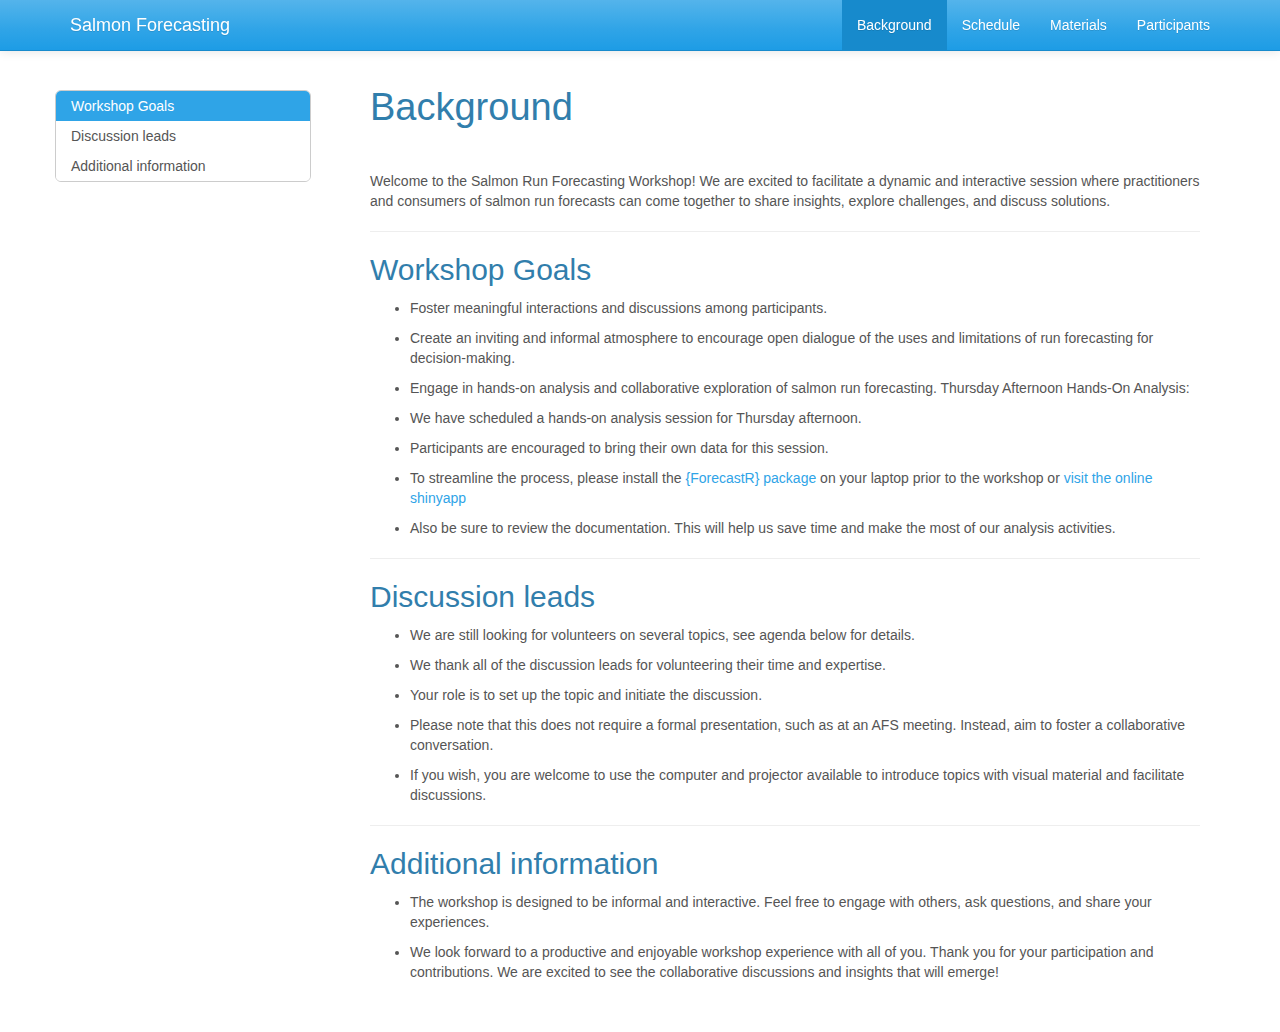
==== docs/background.html @ ec7b7628 "updated page build" ====
<!DOCTYPE html>

<html>

<head>

<meta charset="utf-8" />
<meta name="generator" content="pandoc" />
<meta http-equiv="X-UA-Compatible" content="IE=EDGE" />




<title>Background</title>

<script src="site_libs/header-attrs-2.21/header-attrs.js"></script>
<script src="site_libs/jquery-3.6.0/jquery-3.6.0.min.js"></script>
<meta name="viewport" content="width=device-width, initial-scale=1" />
<link href="site_libs/bootstrap-3.3.5/css/cerulean.min.css" rel="stylesheet" />
<script src="site_libs/bootstrap-3.3.5/js/bootstrap.min.js"></script>
<script src="site_libs/bootstrap-3.3.5/shim/html5shiv.min.js"></script>
<script src="site_libs/bootstrap-3.3.5/shim/respond.min.js"></script>
<style>h1 {font-size: 34px;}
       h1.title {font-size: 38px;}
       h2 {font-size: 30px;}
       h3 {font-size: 24px;}
       h4 {font-size: 18px;}
       h5 {font-size: 16px;}
       h6 {font-size: 12px;}
       code {color: inherit; background-color: rgba(0, 0, 0, 0.04);}
       pre:not([class]) { background-color: white }</style>
<script src="site_libs/jqueryui-1.11.4/jquery-ui.min.js"></script>
<link href="site_libs/tocify-1.9.1/jquery.tocify.css" rel="stylesheet" />
<script src="site_libs/tocify-1.9.1/jquery.tocify.js"></script>
<script src="site_libs/navigation-1.1/tabsets.js"></script>
<link href="site_libs/highlightjs-9.12.0/textmate.css" rel="stylesheet" />
<script src="site_libs/highlightjs-9.12.0/highlight.js"></script>

<style type="text/css">
  code{white-space: pre-wrap;}
  span.smallcaps{font-variant: small-caps;}
  span.underline{text-decoration: underline;}
  div.column{display: inline-block; vertical-align: top; width: 50%;}
  div.hanging-indent{margin-left: 1.5em; text-indent: -1.5em;}
  ul.task-list{list-style: none;}
    </style>

<style type="text/css">code{white-space: pre;}</style>
<script type="text/javascript">
if (window.hljs) {
  hljs.configure({languages: []});
  hljs.initHighlightingOnLoad();
  if (document.readyState && document.readyState === "complete") {
    window.setTimeout(function() { hljs.initHighlighting(); }, 0);
  }
}
</script>









<style type = "text/css">
.main-container {
  max-width: 940px;
  margin-left: auto;
  margin-right: auto;
}
img {
  max-width:100%;
}
.tabbed-pane {
  padding-top: 12px;
}
.html-widget {
  margin-bottom: 20px;
}
button.code-folding-btn:focus {
  outline: none;
}
summary {
  display: list-item;
}
details > summary > p:only-child {
  display: inline;
}
pre code {
  padding: 0;
}
</style>


<style type="text/css">
.dropdown-submenu {
  position: relative;
}
.dropdown-submenu>.dropdown-menu {
  top: 0;
  left: 100%;
  margin-top: -6px;
  margin-left: -1px;
  border-radius: 0 6px 6px 6px;
}
.dropdown-submenu:hover>.dropdown-menu {
  display: block;
}
.dropdown-submenu>a:after {
  display: block;
  content: " ";
  float: right;
  width: 0;
  height: 0;
  border-color: transparent;
  border-style: solid;
  border-width: 5px 0 5px 5px;
  border-left-color: #cccccc;
  margin-top: 5px;
  margin-right: -10px;
}
.dropdown-submenu:hover>a:after {
  border-left-color: #adb5bd;
}
.dropdown-submenu.pull-left {
  float: none;
}
.dropdown-submenu.pull-left>.dropdown-menu {
  left: -100%;
  margin-left: 10px;
  border-radius: 6px 0 6px 6px;
}
</style>

<script type="text/javascript">
// manage active state of menu based on current page
$(document).ready(function () {
  // active menu anchor
  href = window.location.pathname
  href = href.substr(href.lastIndexOf('/') + 1)
  if (href === "")
    href = "index.html";
  var menuAnchor = $('a[href="' + href + '"]');

  // mark the anchor link active (and if it's in a dropdown, also mark that active)
  var dropdown = menuAnchor.closest('li.dropdown');
  if (window.bootstrap) { // Bootstrap 4+
    menuAnchor.addClass('active');
    dropdown.find('> .dropdown-toggle').addClass('active');
  } else { // Bootstrap 3
    menuAnchor.parent().addClass('active');
    dropdown.addClass('active');
  }

  // Navbar adjustments
  var navHeight = $(".navbar").first().height() + 15;
  var style = document.createElement('style');
  var pt = "padding-top: " + navHeight + "px; ";
  var mt = "margin-top: -" + navHeight + "px; ";
  var css = "";
  // offset scroll position for anchor links (for fixed navbar)
  for (var i = 1; i <= 6; i++) {
    css += ".section h" + i + "{ " + pt + mt + "}\n";
  }
  style.innerHTML = "body {" + pt + "padding-bottom: 40px; }\n" + css;
  document.head.appendChild(style);
});
</script>

<!-- tabsets -->

<style type="text/css">
.tabset-dropdown > .nav-tabs {
  display: inline-table;
  max-height: 500px;
  min-height: 44px;
  overflow-y: auto;
  border: 1px solid #ddd;
  border-radius: 4px;
}

.tabset-dropdown > .nav-tabs > li.active:before, .tabset-dropdown > .nav-tabs.nav-tabs-open:before {
  content: "\e259";
  font-family: 'Glyphicons Halflings';
  display: inline-block;
  padding: 10px;
  border-right: 1px solid #ddd;
}

.tabset-dropdown > .nav-tabs.nav-tabs-open > li.active:before {
  content: "\e258";
  font-family: 'Glyphicons Halflings';
  border: none;
}

.tabset-dropdown > .nav-tabs > li.active {
  display: block;
}

.tabset-dropdown > .nav-tabs > li > a,
.tabset-dropdown > .nav-tabs > li > a:focus,
.tabset-dropdown > .nav-tabs > li > a:hover {
  border: none;
  display: inline-block;
  border-radius: 4px;
  background-color: transparent;
}

.tabset-dropdown > .nav-tabs.nav-tabs-open > li {
  display: block;
  float: none;
}

.tabset-dropdown > .nav-tabs > li {
  display: none;
}
</style>

<!-- code folding -->



<style type="text/css">

#TOC {
  margin: 25px 0px 20px 0px;
}
@media (max-width: 768px) {
#TOC {
  position: relative;
  width: 100%;
}
}

@media print {
.toc-content {
  /* see https://github.com/w3c/csswg-drafts/issues/4434 */
  float: right;
}
}

.toc-content {
  padding-left: 30px;
  padding-right: 40px;
}

div.main-container {
  max-width: 1200px;
}

div.tocify {
  width: 20%;
  max-width: 260px;
  max-height: 85%;
}

@media (min-width: 768px) and (max-width: 991px) {
  div.tocify {
    width: 25%;
  }
}

@media (max-width: 767px) {
  div.tocify {
    width: 100%;
    max-width: none;
  }
}

.tocify ul, .tocify li {
  line-height: 20px;
}

.tocify-subheader .tocify-item {
  font-size: 0.90em;
}

.tocify .list-group-item {
  border-radius: 0px;
}


</style>



</head>

<body>


<div class="container-fluid main-container">


<!-- setup 3col/9col grid for toc_float and main content  -->
<div class="row">
<div class="col-xs-12 col-sm-4 col-md-3">
<div id="TOC" class="tocify">
</div>
</div>

<div class="toc-content col-xs-12 col-sm-8 col-md-9">




<div class="navbar navbar-default  navbar-fixed-top" role="navigation">
  <div class="container">
    <div class="navbar-header">
      <button type="button" class="navbar-toggle collapsed" data-toggle="collapse" data-bs-toggle="collapse" data-target="#navbar" data-bs-target="#navbar">
        <span class="icon-bar"></span>
        <span class="icon-bar"></span>
        <span class="icon-bar"></span>
      </button>
      <a class="navbar-brand" href="index.html">Salmon Forecasting</a>
    </div>
    <div id="navbar" class="navbar-collapse collapse">
      <ul class="nav navbar-nav">
        
      </ul>
      <ul class="nav navbar-nav navbar-right">
        <li>
  <a href="background.html">Background</a>
</li>
<li>
  <a href="schedule.html">Schedule</a>
</li>
<li>
  <a href="materials.html">Materials</a>
</li>
<li>
  <a href="participants.html">Participants</a>
</li>
      </ul>
    </div><!--/.nav-collapse -->
  </div><!--/.container -->
</div><!--/.navbar -->

<div id="header">



<h1 class="title toc-ignore">Background</h1>

</div>


<p><br></p>
<p>Welcome to the Salmon Run Forecasting Workshop! We are excited to
facilitate a dynamic and interactive session where practitioners and
consumers of salmon run forecasts can come together to share insights,
explore challenges, and discuss solutions.</p>
<hr />
<div id="workshop-goals" class="section level2">
<h2>Workshop Goals</h2>
<ul>
<li><p>Foster meaningful interactions and discussions among
participants.</p></li>
<li><p>Create an inviting and informal atmosphere to encourage open
dialogue of the uses and limitations of run forecasting for
decision-making.</p></li>
<li><p>Engage in hands-on analysis and collaborative exploration of
salmon run forecasting. Thursday Afternoon Hands-On Analysis:</p></li>
<li><p>We have scheduled a hands-on analysis session for Thursday
afternoon.</p></li>
<li><p>Participants are encouraged to bring their own data for this
session.</p></li>
<li><p>To streamline the process, please install the <a
href="https://github.com/SalmonForecastR">{ForecastR} package</a> on
your laptop prior to the workshop or <a
href="https://psc1.shinyapps.io/ForecastR/">visit the online
shinyapp</a></p></li>
<li><p>Also be sure to review the documentation. This will help us save
time and make the most of our analysis activities.</p></li>
</ul>
<hr />
</div>
<div id="discussion-leads" class="section level2">
<h2>Discussion leads</h2>
<ul>
<li><p>We are still looking for volunteers on several topics, see agenda
below for details.</p></li>
<li><p>We thank all of the discussion leads for volunteering their time
and expertise.</p></li>
<li><p>Your role is to set up the topic and initiate the
discussion.</p></li>
<li><p>Please note that this does not require a formal presentation,
such as at an AFS meeting. Instead, aim to foster a collaborative
conversation.</p></li>
<li><p>If you wish, you are welcome to use the computer and projector
available to introduce topics with visual material and facilitate
discussions.</p></li>
</ul>
<hr />
</div>
<div id="additional-information" class="section level2">
<h2>Additional information</h2>
<ul>
<li><p>The workshop is designed to be informal and interactive. Feel
free to engage with others, ask questions, and share your
experiences.</p></li>
<li><p>We look forward to a productive and enjoyable workshop experience
with all of you. Thank you for your participation and contributions. We
are excited to see the collaborative discussions and insights that will
emerge!</p></li>
</ul>
</div>



</div>
</div>

</div>

<script>

// add bootstrap table styles to pandoc tables
function bootstrapStylePandocTables() {
  $('tr.odd').parent('tbody').parent('table').addClass('table table-condensed');
}
$(document).ready(function () {
  bootstrapStylePandocTables();
});


</script>

<!-- tabsets -->

<script>
$(document).ready(function () {
  window.buildTabsets("TOC");
});

$(document).ready(function () {
  $('.tabset-dropdown > .nav-tabs > li').click(function () {
    $(this).parent().toggleClass('nav-tabs-open');
  });
});
</script>

<!-- code folding -->

<script>
$(document).ready(function ()  {

    // temporarily add toc-ignore selector to headers for the consistency with Pandoc
    $('.unlisted.unnumbered').addClass('toc-ignore')

    // move toc-ignore selectors from section div to header
    $('div.section.toc-ignore')
        .removeClass('toc-ignore')
        .children('h1,h2,h3,h4,h5').addClass('toc-ignore');

    // establish options
    var options = {
      selectors: "h1,h2,h3",
      theme: "bootstrap3",
      context: '.toc-content',
      hashGenerator: function (text) {
        return text.replace(/[.\\/?&!#<>]/g, '').replace(/\s/g, '_');
      },
      ignoreSelector: ".toc-ignore",
      scrollTo: 0
    };
    options.showAndHide = true;
    options.smoothScroll = true;

    // tocify
    var toc = $("#TOC").tocify(options).data("toc-tocify");
});
</script>

<!-- dynamically load mathjax for compatibility with self-contained -->
<script>
  (function () {
    var script = document.createElement("script");
    script.type = "text/javascript";
    script.src  = "https://mathjax.rstudio.com/latest/MathJax.js?config=TeX-AMS-MML_HTMLorMML";
    document.getElementsByTagName("head")[0].appendChild(script);
  })();
</script>

</body>
</html>
---- docs/site_libs/highlightjs-9.12.0/textmate.css ----
.hljs-literal {
  color: rgb(88, 72, 246);
}

.hljs-number {
  color: rgb(0, 0, 205);
}

.hljs-comment {
  color: rgb(76, 136, 107);
}

.hljs-keyword {
  color: rgb(0, 0, 255);
}

.hljs-string {
  color: rgb(3, 106, 7);
}
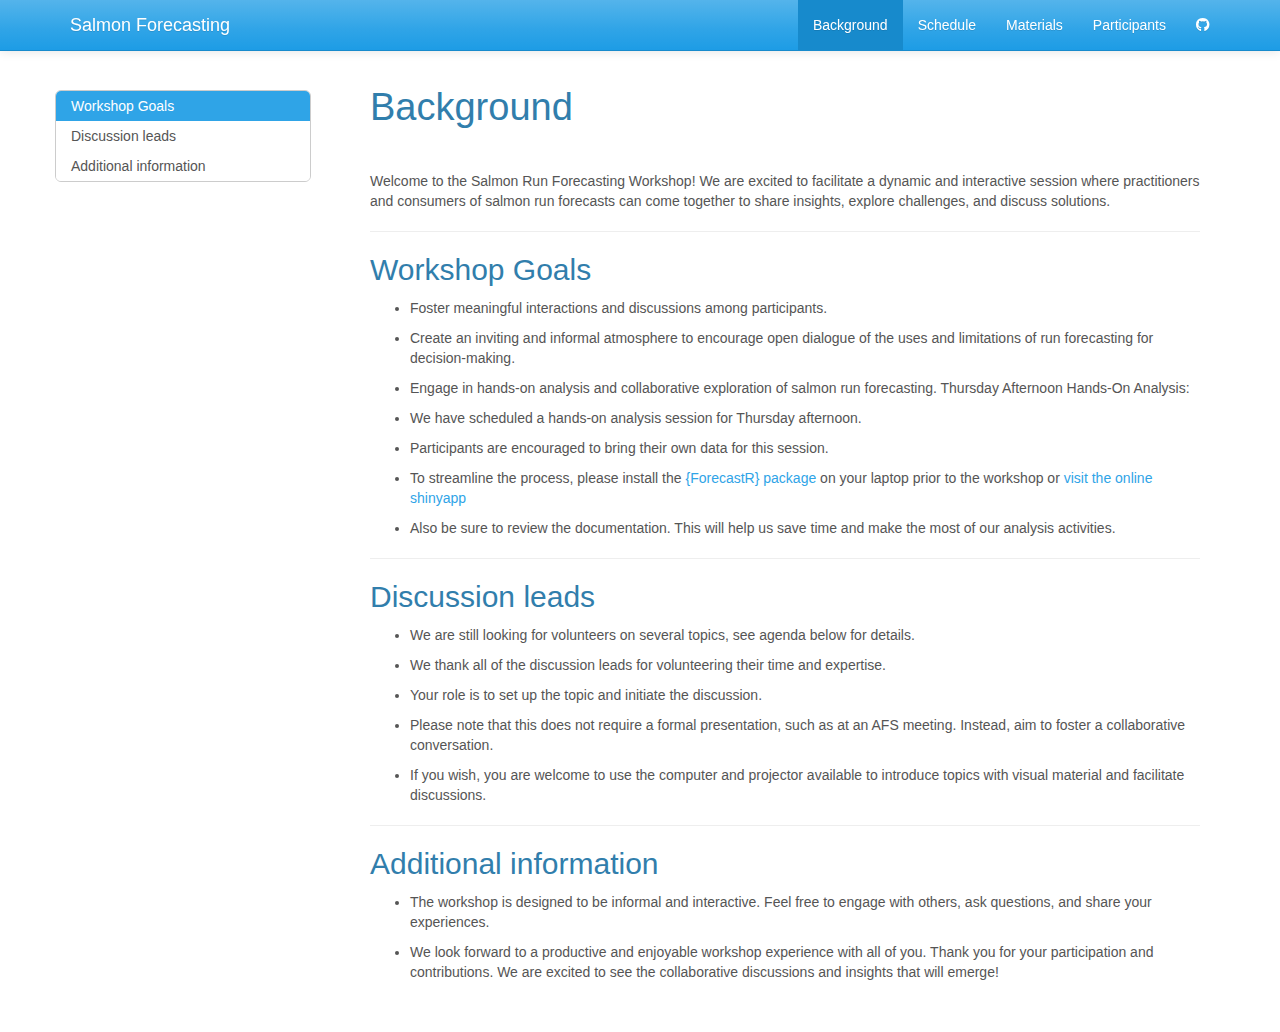
==== commit 7576bbd5: "rebuilt site" ====
--- a/docs/background.html
+++ b/docs/background.html
@@ -35,6 +35,8 @@
 <script src="site_libs/navigation-1.1/tabsets.js"></script>
 <link href="site_libs/highlightjs-9.12.0/textmate.css" rel="stylesheet" />
 <script src="site_libs/highlightjs-9.12.0/highlight.js"></script>
+<link href="site_libs/font-awesome-6.4.0/css/all.min.css" rel="stylesheet" />
+<link href="site_libs/font-awesome-6.4.0/css/v4-shims.min.css" rel="stylesheet" />
 
 <style type="text/css">
   code{white-space: pre-wrap;}
@@ -332,6 +334,13 @@
 </li>
 <li>
   <a href="participants.html">Participants</a>
+</li>
+<li>
+  <a href="https://github.com/salmon-forecasting/workshop-2024">
+    <span class="fab fa-github"></span>
+     
+    
+  </a>
 </li>
       </ul>
     </div><!--/.nav-collapse -->
--- a/docs/site_libs/font-awesome-6.4.0/css/all.min.css
+++ b/docs/site_libs/font-awesome-6.4.0/css/all.min.css
@@ -0,0 +1,9 @@
+/*!
+ * Font Awesome Free 6.4.0 by @fontawesome - https://fontawesome.com
+ * License - https://fontawesome.com/license/free (Icons: CC BY 4.0, Fonts: SIL OFL 1.1, Code: MIT License)
+ * Copyright 2023 Fonticons, Inc.
+ */
+.fa{font-family:var(--fa-style-family,"Font Awesome 6 Free");font-weight:var(--fa-style,900)}.fa,.fa-brands,.fa-classic,.fa-regular,.fa-sharp,.fa-solid,.fab,.far,.fas{-moz-osx-font-smoothing:grayscale;-webkit-font-smoothing:antialiased;display:var(--fa-display,inline-block);font-style:normal;font-variant:normal;line-height:1;text-rendering:auto}.fa-classic,.fa-regular,.fa-solid,.far,.fas{font-family:"Font Awesome 6 Free"}.fa-brands,.fab{font-family:"Font Awesome 6 Brands"}.fa-1x{font-size:1em}.fa-2x{font-size:2em}.fa-3x{font-size:3em}.fa-4x{font-size:4em}.fa-5x{font-size:5em}.fa-6x{font-size:6em}.fa-7x{font-size:7em}.fa-8x{font-size:8em}.fa-9x{font-size:9em}.fa-10x{font-size:10em}.fa-2xs{font-size:.625em;line-height:.1em;vertical-align:.225em}.fa-xs{font-size:.75em;line-height:.08333em;vertical-align:.125em}.fa-sm{font-size:.875em;line-height:.07143em;vertical-align:.05357em}.fa-lg{font-size:1.25em;line-height:.05em;vertical-align:-.075em}.fa-xl{font-size:1.5em;line-height:.04167em;vertical-align:-.125em}.fa-2xl{font-size:2em;line-height:.03125em;vertical-align:-.1875em}.fa-fw{text-align:center;width:1.25em}.fa-ul{list-style-type:none;margin-left:var(--fa-li-margin,2.5em);padding-left:0}.fa-ul>li{position:relative}.fa-li{left:calc(var(--fa-li-width, 2em)*-1);position:absolute;text-align:center;width:var(--fa-li-width,2em);line-height:inherit}.fa-border{border-radius:var(--fa-border-radius,.1em);border:var(--fa-border-width,.08em) var(--fa-border-style,solid) var(--fa-border-color,#eee);padding:var(--fa-border-padding,.2em .25em .15em)}.fa-pull-left{float:left;margin-right:var(--fa-pull-margin,.3em)}.fa-pull-right{float:right;margin-left:var(--fa-pull-margin,.3em)}.fa-beat{-webkit-animation-name:fa-beat;animation-name:fa-beat;-webkit-animation-delay:var(--fa-animation-delay,0s);animation-delay:var(--fa-animation-delay,0s);-webkit-animation-direction:var(--fa-animation-direction,normal);animation-direction:var(--fa-animation-direction,normal);-webkit-animation-duration:var(--fa-animation-duration,1s);animation-duration:var(--fa-animation-duration,1s);-webkit-animation-iteration-count:var(--fa-animation-iteration-count,infinite);animation-iteration-count:var(--fa-animation-iteration-count,infinite);-webkit-animation-timing-function:var(--fa-animation-timing,ease-in-out);animation-timing-function:var(--fa-animation-timing,ease-in-out)}.fa-bounce{-webkit-animation-name:fa-bounce;animation-name:fa-bounce;-webkit-animation-delay:var(--fa-animation-delay,0s);animation-delay:var(--fa-animation-delay,0s);-webkit-animation-direction:var(--fa-animation-direction,normal);animation-direction:var(--fa-animation-direction,normal);-webkit-animation-duration:var(--fa-animation-duration,1s);animation-duration:var(--fa-animation-duration,1s);-webkit-animation-iteration-count:var(--fa-animation-iteration-count,infinite);animation-iteration-count:var(--fa-animation-iteration-count,infinite);-webkit-animation-timing-function:var(--fa-animation-timing,cubic-bezier(.28,.84,.42,1));animation-timing-function:var(--fa-animation-timing,cubic-bezier(.28,.84,.42,1))}.fa-fade{-webkit-animation-name:fa-fade;animation-name:fa-fade;-webkit-animation-iteration-count:var(--fa-animation-iteration-count,infinite);animation-iteration-count:var(--fa-animation-iteration-count,infinite);-webkit-animation-timing-function:var(--fa-animation-timing,cubic-bezier(.4,0,.6,1));animation-timing-function:var(--fa-animation-timing,cubic-bezier(.4,0,.6,1))}.fa-beat-fade,.fa-fade{-webkit-animation-delay:var(--fa-animation-delay,0s);animation-delay:var(--fa-animation-delay,0s);-webkit-animation-direction:var(--fa-animation-direction,normal);animation-direction:var(--fa-animation-direction,normal);-webkit-animation-duration:var(--fa-animation-duration,1s);animation-duration:var(--fa-animation-duration,1s)}.fa-beat-fade{-webkit-animation-name:fa-beat-fade;animation-name:fa-beat-fade;-webkit-animation-iteration-count:var(--fa-animation-iteration-count,infinite);animation-iteration-count:var(--fa-animation-iteration-count,infinite);-webkit-animation-timing-function:var(--fa-animation-timing,cubic-bezier(.4,0,.6,1));animation-timing-function:var(--fa-animation-timing,cubic-bezier(.4,0,.6,1))}.fa-flip{-webkit-animation-name:fa-flip;animation-name:fa-flip;-webkit-animation-delay:var(--fa-animation-delay,0s);animation-delay:var(--fa-animation-delay,0s);-webkit-animation-direction:var(--fa-animation-direction,normal);animation-direction:var(--fa-animation-direction,normal);-webkit-animation-duration:var(--fa-animation-duration,1s);animation-duration:var(--fa-animation-duration,1s);-webkit-animation-iteration-count:var(--fa-animation-iteration-count,infinite);animation-iteration-count:var(--fa-animation-iteration-count,infinite);-webkit-animation-timing-function:var(--fa-animation-timing,ease-in-out);animation-timing-function:var(--fa-animation-timing,ease-in-out)}.fa-shake{-webkit-animation-name:fa-shake;animation-name:fa-shake;-webkit-animation-duration:var(--fa-animation-duration,1s);animation-duration:var(--fa-animation-duration,1s);-webkit-animation-iteration-count:var(--fa-animation-iteration-count,infinite);animation-iteration-count:var(--fa-animation-iteration-count,infinite);-webkit-animation-timing-function:var(--fa-animation-timing,linear);animation-timing-function:var(--fa-animation-timing,linear)}.fa-shake,.fa-spin{-webkit-animation-delay:var(--fa-animation-delay,0s);animation-delay:var(--fa-animation-delay,0s);-webkit-animation-direction:var(--fa-animation-direction,normal);animation-direction:var(--fa-animation-direction,normal)}.fa-spin{-webkit-animation-name:fa-spin;animation-name:fa-spin;-webkit-animation-duration:var(--fa-animation-duration,2s);animation-duration:var(--fa-animation-duration,2s);-webkit-animation-iteration-count:var(--fa-animation-iteration-count,infinite);animation-iteration-count:var(--fa-animation-iteration-count,infinite);-webkit-animation-timing-function:var(--fa-animation-timing,linear);animation-timing-function:var(--fa-animation-timing,linear)}.fa-spin-reverse{--fa-animation-direction:reverse}.fa-pulse,.fa-spin-pulse{-webkit-animation-name:fa-spin;animation-name:fa-spin;-webkit-animation-direction:var(--fa-animation-direction,normal);animation-direction:var(--fa-animation-direction,normal);-webkit-animation-duration:var(--fa-animation-duration,1s);animation-duration:var(--fa-animation-duration,1s);-webkit-animation-iteration-count:var(--fa-animation-iteration-count,infinite);animation-iteration-count:var(--fa-animation-iteration-count,infinite);-webkit-animation-timing-function:var(--fa-animation-timing,steps(8));animation-timing-function:var(--fa-animation-timing,steps(8))}@media (prefers-reduced-motion:reduce){.fa-beat,.fa-beat-fade,.fa-bounce,.fa-fade,.fa-flip,.fa-pulse,.fa-shake,.fa-spin,.fa-spin-pulse{-webkit-animation-delay:-1ms;animation-delay:-1ms;-webkit-animation-duration:1ms;animation-duration:1ms;-webkit-animation-iteration-count:1;animation-iteration-count:1;-webkit-transition-delay:0s;transition-delay:0s;-webkit-transition-duration:0s;transition-duration:0s}}@-webkit-keyframes fa-beat{0%,90%{-webkit-transform:scale(1);transform:scale(1)}45%{-webkit-transform:scale(var(--fa-beat-scale,1.25));transform:scale(var(--fa-beat-scale,1.25))}}@keyframes fa-beat{0%,90%{-webkit-transform:scale(1);transform:scale(1)}45%{-webkit-transform:scale(var(--fa-beat-scale,1.25));transform:scale(var(--fa-beat-scale,1.25))}}@-webkit-keyframes fa-bounce{0%{-webkit-transform:scale(1) translateY(0);transform:scale(1) translateY(0)}10%{-webkit-transform:scale(var(--fa-bounce-start-scale-x,1.1),var(--fa-bounce-start-scale-y,.9)) translateY(0);transform:scale(var(--fa-bounce-start-scale-x,1.1),var(--fa-bounce-start-scale-y,.9)) translateY(0)}30%{-webkit-transform:scale(var(--fa-bounce-jump-scale-x,.9),var(--fa-bounce-jump-scale-y,1.1)) translateY(var(--fa-bounce-height,-.5em));transform:scale(var(--fa-bounce-jump-scale-x,.9),var(--fa-bounce-jump-scale-y,1.1)) translateY(var(--fa-bounce-height,-.5em))}50%{-webkit-transform:scale(var(--fa-bounce-land-scale-x,1.05),var(--fa-bounce-land-scale-y,.95)) translateY(0);transform:scale(var(--fa-bounce-land-scale-x,1.05),var(--fa-bounce-land-scale-y,.95)) translateY(0)}57%{-webkit-transform:scale(1) translateY(var(--fa-bounce-rebound,-.125em));transform:scale(1) translateY(var(--fa-bounce-rebound,-.125em))}64%{-webkit-transform:scale(1) translateY(0);transform:scale(1) translateY(0)}to{-webkit-transform:scale(1) translateY(0);transform:scale(1) translateY(0)}}@keyframes fa-bounce{0%{-webkit-transform:scale(1) translateY(0);transform:scale(1) translateY(0)}10%{-webkit-transform:scale(var(--fa-bounce-start-scale-x,1.1),var(--fa-bounce-start-scale-y,.9)) translateY(0);transform:scale(var(--fa-bounce-start-scale-x,1.1),var(--fa-bounce-start-scale-y,.9)) translateY(0)}30%{-webkit-transform:scale(var(--fa-bounce-jump-scale-x,.9),var(--fa-bounce-jump-scale-y,1.1)) translateY(var(--fa-bounce-height,-.5em));transform:scale(var(--fa-bounce-jump-scale-x,.9),var(--fa-bounce-jump-scale-y,1.1)) translateY(var(--fa-bounce-height,-.5em))}50%{-webkit-transform:scale(var(--fa-bounce-land-scale-x,1.05),var(--fa-bounce-land-scale-y,.95)) translateY(0);transform:scale(var(--fa-bounce-land-scale-x,1.05),var(--fa-bounce-land-scale-y,.95)) translateY(0)}57%{-webkit-transform:scale(1) translateY(var(--fa-bounce-rebound,-.125em));transform:scale(1) translateY(var(--fa-bounce-rebound,-.125em))}64%{-webkit-transform:scale(1) translateY(0);transform:scale(1) translateY(0)}to{-webkit-transform:scale(1) translateY(0);transform:scale(1) translateY(0)}}@-webkit-keyframes fa-fade{50%{opacity:var(--fa-fade-opacity,.4)}}@keyframes fa-fade{50%{opacity:var(--fa-fade-opacity,.4)}}@-webkit-keyframes fa-beat-fade{0%,to{opacity:var(--fa-beat-fade-opacity,.4);-webkit-transform:scale(1);transform:scale(1)}50%{opacity:1;-webkit-transform:scale(var(--fa-beat-fade-scale,1.125));transform:scale(var(--fa-beat-fade-scale,1.125))}}@keyframes fa-beat-fade{0%,to{opacity:var(--fa-beat-fade-opacity,.4);-webkit-transform:scale(1);transform:scale(1)}50%{opacity:1;-webkit-transform:scale(var(--fa-beat-fade-scale,1.125));transform:scale(var(--fa-beat-fade-scale,1.125))}}@-webkit-keyframes fa-flip{50%{-webkit-transform:rotate3d(var(--fa-flip-x,0),var(--fa-flip-y,1),var(--fa-flip-z,0),var(--fa-flip-angle,-180deg));transform:rotate3d(var(--fa-flip-x,0),var(--fa-flip-y,1),var(--fa-flip-z,0),var(--fa-flip-angle,-180deg))}}@keyframes fa-flip{50%{-webkit-transform:rotate3d(var(--fa-flip-x,0),var(--fa-flip-y,1),var(--fa-flip-z,0),var(--fa-flip-angle,-180deg));transform:rotate3d(var(--fa-flip-x,0),var(--fa-flip-y,1),var(--fa-flip-z,0),var(--fa-flip-angle,-180deg))}}@-webkit-keyframes fa-shake{0%{-webkit-transform:rotate(-15deg);transform:rotate(-15deg)}4%{-webkit-transform:rotate(15deg);transform:rotate(15deg)}8%,24%{-webkit-transform:rotate(-18deg);transform:rotate(-18deg)}12%,28%{-webkit-transform:rotate(18deg);transform:rotate(18deg)}16%{-webkit-transform:rotate(-22deg);transform:rotate(-22deg)}20%{-webkit-transform:rotate(22deg);transform:rotate(22deg)}32%{-webkit-transform:rotate(-12deg);transform:rotate(-12deg)}36%{-webkit-transform:rotate(12deg);transform:rotate(12deg)}40%,to{-webkit-transform:rotate(0deg);transform:rotate(0deg)}}@keyframes fa-shake{0%{-webkit-transform:rotate(-15deg);transform:rotate(-15deg)}4%{-webkit-transform:rotate(15deg);transform:rotate(15deg)}8%,24%{-webkit-transform:rotate(-18deg);transform:rotate(-18deg)}12%,28%{-webkit-transform:rotate(18deg);transform:rotate(18deg)}16%{-webkit-transform:rotate(-22deg);transform:rotate(-22deg)}20%{-webkit-transform:rotate(22deg);transform:rotate(22deg)}32%{-webkit-transform:rotate(-12deg);transform:rotate(-12deg)}36%{-webkit-transform:rotate(12deg);transform:rotate(12deg)}40%,to{-webkit-transform:rotate(0deg);transform:rotate(0deg)}}@-webkit-keyframes fa-spin{0%{-webkit-transform:rotate(0deg);transform:rotate(0deg)}to{-webkit-transform:rotate(1turn);transform:rotate(1turn)}}@keyframes fa-spin{0%{-webkit-transform:rotate(0deg);transform:rotate(0deg)}to{-webkit-transform:rotate(1turn);transform:rotate(1turn)}}.fa-rotate-90{-webkit-transform:rotate(90deg);transform:rotate(90deg)}.fa-rotate-180{-webkit-transform:rotate(180deg);transform:rotate(180deg)}.fa-rotate-270{-webkit-transform:rotate(270deg);transform:rotate(270deg)}.fa-flip-horizontal{-webkit-transform:scaleX(-1);transform:scaleX(-1)}.fa-flip-vertical{-webkit-transform:scaleY(-1);transform:scaleY(-1)}.fa-flip-both,.fa-flip-horizontal.fa-flip-vertical{-webkit-transform:scale(-1);transform:scale(-1)}.fa-rotate-by{-webkit-transform:rotate(var(--fa-rotate-angle,none));transform:rotate(var(--fa-rotate-angle,none))}.fa-stack{display:inline-block;height:2em;line-height:2em;position:relative;vertical-align:middle;width:2.5em}.fa-stack-1x,.fa-stack-2x{left:0;position:absolute;text-align:center;width:100%;z-index:var(--fa-stack-z-index,auto)}.fa-stack-1x{line-height:inherit}.fa-stack-2x{font-size:2em}.fa-inverse{color:var(--fa-inverse,#fff)}
+
+.fa-0:before{content:"\30"}.fa-1:before{content:"\31"}.fa-2:before{content:"\32"}.fa-3:before{content:"\33"}.fa-4:before{content:"\34"}.fa-5:before{content:"\35"}.fa-6:before{content:"\36"}.fa-7:before{content:"\37"}.fa-8:before{content:"\38"}.fa-9:before{content:"\39"}.fa-fill-drip:before{content:"\f576"}.fa-arrows-to-circle:before{content:"\e4bd"}.fa-chevron-circle-right:before,.fa-circle-chevron-right:before{content:"\f138"}.fa-at:before{content:"\40"}.fa-trash-alt:before,.fa-trash-can:before{content:"\f2ed"}.fa-text-height:before{content:"\f034"}.fa-user-times:before,.fa-user-xmark:before{content:"\f235"}.fa-stethoscope:before{content:"\f0f1"}.fa-comment-alt:before,.fa-message:before{content:"\f27a"}.fa-info:before{content:"\f129"}.fa-compress-alt:before,.fa-down-left-and-up-right-to-center:before{content:"\f422"}.fa-explosion:before{content:"\e4e9"}.fa-file-alt:before,.fa-file-lines:before,.fa-file-text:before{content:"\f15c"}.fa-wave-square:before{content:"\f83e"}.fa-ring:before{content:"\f70b"}.fa-building-un:before{content:"\e4d9"}.fa-dice-three:before{content:"\f527"}.fa-calendar-alt:before,.fa-calendar-days:before{content:"\f073"}.fa-anchor-circle-check:before{content:"\e4aa"}.fa-building-circle-arrow-right:before{content:"\e4d1"}.fa-volleyball-ball:before,.fa-volleyball:before{content:"\f45f"}.fa-arrows-up-to-line:before{content:"\e4c2"}.fa-sort-desc:before,.fa-sort-down:before{content:"\f0dd"}.fa-circle-minus:before,.fa-minus-circle:before{content:"\f056"}.fa-door-open:before{content:"\f52b"}.fa-right-from-bracket:before,.fa-sign-out-alt:before{content:"\f2f5"}.fa-atom:before{content:"\f5d2"}.fa-soap:before{content:"\e06e"}.fa-heart-music-camera-bolt:before,.fa-icons:before{content:"\f86d"}.fa-microphone-alt-slash:before,.fa-microphone-lines-slash:before{content:"\f539"}.fa-bridge-circle-check:before{content:"\e4c9"}.fa-pump-medical:before{content:"\e06a"}.fa-fingerprint:before{content:"\f577"}.fa-hand-point-right:before{content:"\f0a4"}.fa-magnifying-glass-location:before,.fa-search-location:before{content:"\f689"}.fa-forward-step:before,.fa-step-forward:before{content:"\f051"}.fa-face-smile-beam:before,.fa-smile-beam:before{content:"\f5b8"}.fa-flag-checkered:before{content:"\f11e"}.fa-football-ball:before,.fa-football:before{content:"\f44e"}.fa-school-circle-exclamation:before{content:"\e56c"}.fa-crop:before{content:"\f125"}.fa-angle-double-down:before,.fa-angles-down:before{content:"\f103"}.fa-users-rectangle:before{content:"\e594"}.fa-people-roof:before{content:"\e537"}.fa-people-line:before{content:"\e534"}.fa-beer-mug-empty:before,.fa-beer:before{content:"\f0fc"}.fa-diagram-predecessor:before{content:"\e477"}.fa-arrow-up-long:before,.fa-long-arrow-up:before{content:"\f176"}.fa-burn:before,.fa-fire-flame-simple:before{content:"\f46a"}.fa-male:before,.fa-person:before{content:"\f183"}.fa-laptop:before{content:"\f109"}.fa-file-csv:before{content:"\f6dd"}.fa-menorah:before{content:"\f676"}.fa-truck-plane:before{content:"\e58f"}.fa-record-vinyl:before{content:"\f8d9"}.fa-face-grin-stars:before,.fa-grin-stars:before{content:"\f587"}.fa-bong:before{content:"\f55c"}.fa-pastafarianism:before,.fa-spaghetti-monster-flying:before{content:"\f67b"}.fa-arrow-down-up-across-line:before{content:"\e4af"}.fa-spoon:before,.fa-utensil-spoon:before{content:"\f2e5"}.fa-jar-wheat:before{content:"\e517"}.fa-envelopes-bulk:before,.fa-mail-bulk:before{content:"\f674"}.fa-file-circle-exclamation:before{content:"\e4eb"}.fa-circle-h:before,.fa-hospital-symbol:before{content:"\f47e"}.fa-pager:before{content:"\f815"}.fa-address-book:before,.fa-contact-book:before{content:"\f2b9"}.fa-strikethrough:before{content:"\f0cc"}.fa-k:before{content:"\4b"}.fa-landmark-flag:before{content:"\e51c"}.fa-pencil-alt:before,.fa-pencil:before{content:"\f303"}.fa-backward:before{content:"\f04a"}.fa-caret-right:before{content:"\f0da"}.fa-comments:before{content:"\f086"}.fa-file-clipboard:before,.fa-paste:before{content:"\f0ea"}.fa-code-pull-request:before{content:"\e13c"}.fa-clipboard-list:before{content:"\f46d"}.fa-truck-loading:before,.fa-truck-ramp-box:before{content:"\f4de"}.fa-user-check:before{content:"\f4fc"}.fa-vial-virus:before{content:"\e597"}.fa-sheet-plastic:before{content:"\e571"}.fa-blog:before{content:"\f781"}.fa-user-ninja:before{content:"\f504"}.fa-person-arrow-up-from-line:before{content:"\e539"}.fa-scroll-torah:before,.fa-torah:before{content:"\f6a0"}.fa-broom-ball:before,.fa-quidditch-broom-ball:before,.fa-quidditch:before{content:"\f458"}.fa-toggle-off:before{content:"\f204"}.fa-archive:before,.fa-box-archive:before{content:"\f187"}.fa-person-drowning:before{content:"\e545"}.fa-arrow-down-9-1:before,.fa-sort-numeric-desc:before,.fa-sort-numeric-down-alt:before{content:"\f886"}.fa-face-grin-tongue-squint:before,.fa-grin-tongue-squint:before{content:"\f58a"}.fa-spray-can:before{content:"\f5bd"}.fa-truck-monster:before{content:"\f63b"}.fa-w:before{content:"\57"}.fa-earth-africa:before,.fa-globe-africa:before{content:"\f57c"}.fa-rainbow:before{content:"\f75b"}.fa-circle-notch:before{content:"\f1ce"}.fa-tablet-alt:before,.fa-tablet-screen-button:before{content:"\f3fa"}.fa-paw:before{content:"\f1b0"}.fa-cloud:before{content:"\f0c2"}.fa-trowel-bricks:before{content:"\e58a"}.fa-face-flushed:before,.fa-flushed:before{content:"\f579"}.fa-hospital-user:before{content:"\f80d"}.fa-tent-arrow-left-right:before{content:"\e57f"}.fa-gavel:before,.fa-legal:before{content:"\f0e3"}.fa-binoculars:before{content:"\f1e5"}.fa-microphone-slash:before{content:"\f131"}.fa-box-tissue:before{content:"\e05b"}.fa-motorcycle:before{content:"\f21c"}.fa-bell-concierge:before,.fa-concierge-bell:before{content:"\f562"}.fa-pen-ruler:before,.fa-pencil-ruler:before{content:"\f5ae"}.fa-people-arrows-left-right:before,.fa-people-arrows:before{content:"\e068"}.fa-mars-and-venus-burst:before{content:"\e523"}.fa-caret-square-right:before,.fa-square-caret-right:before{content:"\f152"}.fa-cut:before,.fa-scissors:before{content:"\f0c4"}.fa-sun-plant-wilt:before{content:"\e57a"}.fa-toilets-portable:before{content:"\e584"}.fa-hockey-puck:before{content:"\f453"}.fa-table:before{content:"\f0ce"}.fa-magnifying-glass-arrow-right:before{content:"\e521"}.fa-digital-tachograph:before,.fa-tachograph-digital:before{content:"\f566"}.fa-users-slash:before{content:"\e073"}.fa-clover:before{content:"\e139"}.fa-mail-reply:before,.fa-reply:before{content:"\f3e5"}.fa-star-and-crescent:before{content:"\f699"}.fa-house-fire:before{content:"\e50c"}.fa-minus-square:before,.fa-square-minus:before{content:"\f146"}.fa-helicopter:before{content:"\f533"}.fa-compass:before{content:"\f14e"}.fa-caret-square-down:before,.fa-square-caret-down:before{content:"\f150"}.fa-file-circle-question:before{content:"\e4ef"}.fa-laptop-code:before{content:"\f5fc"}.fa-swatchbook:before{content:"\f5c3"}.fa-prescription-bottle:before{content:"\f485"}.fa-bars:before,.fa-navicon:before{content:"\f0c9"}.fa-people-group:before{content:"\e533"}.fa-hourglass-3:before,.fa-hourglass-end:before{content:"\f253"}.fa-heart-broken:before,.fa-heart-crack:before{content:"\f7a9"}.fa-external-link-square-alt:before,.fa-square-up-right:before{content:"\f360"}.fa-face-kiss-beam:before,.fa-kiss-beam:before{content:"\f597"}.fa-film:before{content:"\f008"}.fa-ruler-horizontal:before{content:"\f547"}.fa-people-robbery:before{content:"\e536"}.fa-lightbulb:before{content:"\f0eb"}.fa-caret-left:before{content:"\f0d9"}.fa-circle-exclamation:before,.fa-exclamation-circle:before{content:"\f06a"}.fa-school-circle-xmark:before{content:"\e56d"}.fa-arrow-right-from-bracket:before,.fa-sign-out:before{content:"\f08b"}.fa-chevron-circle-down:before,.fa-circle-chevron-down:before{content:"\f13a"}.fa-unlock-alt:before,.fa-unlock-keyhole:before{content:"\f13e"}.fa-cloud-showers-heavy:before{content:"\f740"}.fa-headphones-alt:before,.fa-headphones-simple:before{content:"\f58f"}.fa-sitemap:before{content:"\f0e8"}.fa-circle-dollar-to-slot:before,.fa-donate:before{content:"\f4b9"}.fa-memory:before{content:"\f538"}.fa-road-spikes:before{content:"\e568"}.fa-fire-burner:before{content:"\e4f1"}.fa-flag:before{content:"\f024"}.fa-hanukiah:before{content:"\f6e6"}.fa-feather:before{content:"\f52d"}.fa-volume-down:before,.fa-volume-low:before{content:"\f027"}.fa-comment-slash:before{content:"\f4b3"}.fa-cloud-sun-rain:before{content:"\f743"}.fa-compress:before{content:"\f066"}.fa-wheat-alt:before,.fa-wheat-awn:before{content:"\e2cd"}.fa-ankh:before{content:"\f644"}.fa-hands-holding-child:before{content:"\e4fa"}.fa-asterisk:before{content:"\2a"}.fa-check-square:before,.fa-square-check:before{content:"\f14a"}.fa-peseta-sign:before{content:"\e221"}.fa-header:before,.fa-heading:before{content:"\f1dc"}.fa-ghost:before{content:"\f6e2"}.fa-list-squares:before,.fa-list:before{content:"\f03a"}.fa-phone-square-alt:before,.fa-square-phone-flip:before{content:"\f87b"}.fa-cart-plus:before{content:"\f217"}.fa-gamepad:before{content:"\f11b"}.fa-circle-dot:before,.fa-dot-circle:before{content:"\f192"}.fa-dizzy:before,.fa-face-dizzy:before{content:"\f567"}.fa-egg:before{content:"\f7fb"}.fa-house-medical-circle-xmark:before{content:"\e513"}.fa-campground:before{content:"\f6bb"}.fa-folder-plus:before{content:"\f65e"}.fa-futbol-ball:before,.fa-futbol:before,.fa-soccer-ball:before{content:"\f1e3"}.fa-paint-brush:before,.fa-paintbrush:before{content:"\f1fc"}.fa-lock:before{content:"\f023"}.fa-gas-pump:before{content:"\f52f"}.fa-hot-tub-person:before,.fa-hot-tub:before{content:"\f593"}.fa-map-location:before,.fa-map-marked:before{content:"\f59f"}.fa-house-flood-water:before{content:"\e50e"}.fa-tree:before{content:"\f1bb"}.fa-bridge-lock:before{content:"\e4cc"}.fa-sack-dollar:before{content:"\f81d"}.fa-edit:before,.fa-pen-to-square:before{content:"\f044"}.fa-car-side:before{content:"\f5e4"}.fa-share-alt:before,.fa-share-nodes:before{content:"\f1e0"}.fa-heart-circle-minus:before{content:"\e4ff"}.fa-hourglass-2:before,.fa-hourglass-half:before{content:"\f252"}.fa-microscope:before{content:"\f610"}.fa-sink:before{content:"\e06d"}.fa-bag-shopping:before,.fa-shopping-bag:before{content:"\f290"}.fa-arrow-down-z-a:before,.fa-sort-alpha-desc:before,.fa-sort-alpha-down-alt:before{content:"\f881"}.fa-mitten:before{content:"\f7b5"}.fa-person-rays:before{content:"\e54d"}.fa-users:before{content:"\f0c0"}.fa-eye-slash:before{content:"\f070"}.fa-flask-vial:before{content:"\e4f3"}.fa-hand-paper:before,.fa-hand:before{content:"\f256"}.fa-om:before{content:"\f679"}.fa-worm:before{content:"\e599"}.fa-house-circle-xmark:before{content:"\e50b"}.fa-plug:before{content:"\f1e6"}.fa-chevron-up:before{content:"\f077"}.fa-hand-spock:before{content:"\f259"}.fa-stopwatch:before{content:"\f2f2"}.fa-face-kiss:before,.fa-kiss:before{content:"\f596"}.fa-bridge-circle-xmark:before{content:"\e4cb"}.fa-face-grin-tongue:before,.fa-grin-tongue:before{content:"\f589"}.fa-chess-bishop:before{content:"\f43a"}.fa-face-grin-wink:before,.fa-grin-wink:before{content:"\f58c"}.fa-deaf:before,.fa-deafness:before,.fa-ear-deaf:before,.fa-hard-of-hearing:before{content:"\f2a4"}.fa-road-circle-check:before{content:"\e564"}.fa-dice-five:before{content:"\f523"}.fa-rss-square:before,.fa-square-rss:before{content:"\f143"}.fa-land-mine-on:before{content:"\e51b"}.fa-i-cursor:before{content:"\f246"}.fa-stamp:before{content:"\f5bf"}.fa-stairs:before{content:"\e289"}.fa-i:before{content:"\49"}.fa-hryvnia-sign:before,.fa-hryvnia:before{content:"\f6f2"}.fa-pills:before{content:"\f484"}.fa-face-grin-wide:before,.fa-grin-alt:before{content:"\f581"}.fa-tooth:before{content:"\f5c9"}.fa-v:before{content:"\56"}.fa-bangladeshi-taka-sign:before{content:"\e2e6"}.fa-bicycle:before{content:"\f206"}.fa-rod-asclepius:before,.fa-rod-snake:before,.fa-staff-aesculapius:before,.fa-staff-snake:before{content:"\e579"}.fa-head-side-cough-slash:before{content:"\e062"}.fa-ambulance:before,.fa-truck-medical:before{content:"\f0f9"}.fa-wheat-awn-circle-exclamation:before{content:"\e598"}.fa-snowman:before{content:"\f7d0"}.fa-mortar-pestle:before{content:"\f5a7"}.fa-road-barrier:before{content:"\e562"}.fa-school:before{content:"\f549"}.fa-igloo:before{content:"\f7ae"}.fa-joint:before{content:"\f595"}.fa-angle-right:before{content:"\f105"}.fa-horse:before{content:"\f6f0"}.fa-q:before{content:"\51"}.fa-g:before{content:"\47"}.fa-notes-medical:before{content:"\f481"}.fa-temperature-2:before,.fa-temperature-half:before,.fa-thermometer-2:before,.fa-thermometer-half:before{content:"\f2c9"}.fa-dong-sign:before{content:"\e169"}.fa-capsules:before{content:"\f46b"}.fa-poo-bolt:before,.fa-poo-storm:before{content:"\f75a"}.fa-face-frown-open:before,.fa-frown-open:before{content:"\f57a"}.fa-hand-point-up:before{content:"\f0a6"}.fa-money-bill:before{content:"\f0d6"}.fa-bookmark:before{content:"\f02e"}.fa-align-justify:before{content:"\f039"}.fa-umbrella-beach:before{content:"\f5ca"}.fa-helmet-un:before{content:"\e503"}.fa-bullseye:before{content:"\f140"}.fa-bacon:before{content:"\f7e5"}.fa-hand-point-down:before{content:"\f0a7"}.fa-arrow-up-from-bracket:before{content:"\e09a"}.fa-folder-blank:before,.fa-folder:before{content:"\f07b"}.fa-file-medical-alt:before,.fa-file-waveform:before{content:"\f478"}.fa-radiation:before{content:"\f7b9"}.fa-chart-simple:before{content:"\e473"}.fa-mars-stroke:before{content:"\f229"}.fa-vial:before{content:"\f492"}.fa-dashboard:before,.fa-gauge-med:before,.fa-gauge:before,.fa-tachometer-alt-average:before{content:"\f624"}.fa-magic-wand-sparkles:before,.fa-wand-magic-sparkles:before{content:"\e2ca"}.fa-e:before{content:"\45"}.fa-pen-alt:before,.fa-pen-clip:before{content:"\f305"}.fa-bridge-circle-exclamation:before{content:"\e4ca"}.fa-user:before{content:"\f007"}.fa-school-circle-check:before{content:"\e56b"}.fa-dumpster:before{content:"\f793"}.fa-shuttle-van:before,.fa-van-shuttle:before{content:"\f5b6"}.fa-building-user:before{content:"\e4da"}.fa-caret-square-left:before,.fa-square-caret-left:before{content:"\f191"}.fa-highlighter:before{content:"\f591"}.fa-key:before{content:"\f084"}.fa-bullhorn:before{content:"\f0a1"}.fa-globe:before{content:"\f0ac"}.fa-synagogue:before{content:"\f69b"}.fa-person-half-dress:before{content:"\e548"}.fa-road-bridge:before{content:"\e563"}.fa-location-arrow:before{content:"\f124"}.fa-c:before{content:"\43"}.fa-tablet-button:before{content:"\f10a"}.fa-building-lock:before{content:"\e4d6"}.fa-pizza-slice:before{content:"\f818"}.fa-money-bill-wave:before{content:"\f53a"}.fa-area-chart:before,.fa-chart-area:before{content:"\f1fe"}.fa-house-flag:before{content:"\e50d"}.fa-person-circle-minus:before{content:"\e540"}.fa-ban:before,.fa-cancel:before{content:"\f05e"}.fa-camera-rotate:before{content:"\e0d8"}.fa-air-freshener:before,.fa-spray-can-sparkles:before{content:"\f5d0"}.fa-star:before{content:"\f005"}.fa-repeat:before{content:"\f363"}.fa-cross:before{content:"\f654"}.fa-box:before{content:"\f466"}.fa-venus-mars:before{content:"\f228"}.fa-arrow-pointer:before,.fa-mouse-pointer:before{content:"\f245"}.fa-expand-arrows-alt:before,.fa-maximize:before{content:"\f31e"}.fa-charging-station:before{content:"\f5e7"}.fa-shapes:before,.fa-triangle-circle-square:before{content:"\f61f"}.fa-random:before,.fa-shuffle:before{content:"\f074"}.fa-person-running:before,.fa-running:before{content:"\f70c"}.fa-mobile-retro:before{content:"\e527"}.fa-grip-lines-vertical:before{content:"\f7a5"}.fa-spider:before{content:"\f717"}.fa-hands-bound:before{content:"\e4f9"}.fa-file-invoice-dollar:before{content:"\f571"}.fa-plane-circle-exclamation:before{content:"\e556"}.fa-x-ray:before{content:"\f497"}.fa-spell-check:before{content:"\f891"}.fa-slash:before{content:"\f715"}.fa-computer-mouse:before,.fa-mouse:before{content:"\f8cc"}.fa-arrow-right-to-bracket:before,.fa-sign-in:before{content:"\f090"}.fa-shop-slash:before,.fa-store-alt-slash:before{content:"\e070"}.fa-server:before{content:"\f233"}.fa-virus-covid-slash:before{content:"\e4a9"}.fa-shop-lock:before{content:"\e4a5"}.fa-hourglass-1:before,.fa-hourglass-start:before{content:"\f251"}.fa-blender-phone:before{content:"\f6b6"}.fa-building-wheat:before{content:"\e4db"}.fa-person-breastfeeding:before{content:"\e53a"}.fa-right-to-bracket:before,.fa-sign-in-alt:before{content:"\f2f6"}.fa-venus:before{content:"\f221"}.fa-passport:before{content:"\f5ab"}.fa-heart-pulse:before,.fa-heartbeat:before{content:"\f21e"}.fa-people-carry-box:before,.fa-people-carry:before{content:"\f4ce"}.fa-temperature-high:before{content:"\f769"}.fa-microchip:before{content:"\f2db"}.fa-crown:before{content:"\f521"}.fa-weight-hanging:before{content:"\f5cd"}.fa-xmarks-lines:before{content:"\e59a"}.fa-file-prescription:before{content:"\f572"}.fa-weight-scale:before,.fa-weight:before{content:"\f496"}.fa-user-friends:before,.fa-user-group:before{content:"\f500"}.fa-arrow-up-a-z:before,.fa-sort-alpha-up:before{content:"\f15e"}.fa-chess-knight:before{content:"\f441"}.fa-face-laugh-squint:before,.fa-laugh-squint:before{content:"\f59b"}.fa-wheelchair:before{content:"\f193"}.fa-arrow-circle-up:before,.fa-circle-arrow-up:before{content:"\f0aa"}.fa-toggle-on:before{content:"\f205"}.fa-person-walking:before,.fa-walking:before{content:"\f554"}.fa-l:before{content:"\4c"}.fa-fire:before{content:"\f06d"}.fa-bed-pulse:before,.fa-procedures:before{content:"\f487"}.fa-shuttle-space:before,.fa-space-shuttle:before{content:"\f197"}.fa-face-laugh:before,.fa-laugh:before{content:"\f599"}.fa-folder-open:before{content:"\f07c"}.fa-heart-circle-plus:before{content:"\e500"}.fa-code-fork:before{content:"\e13b"}.fa-city:before{content:"\f64f"}.fa-microphone-alt:before,.fa-microphone-lines:before{content:"\f3c9"}.fa-pepper-hot:before{content:"\f816"}.fa-unlock:before{content:"\f09c"}.fa-colon-sign:before{content:"\e140"}.fa-headset:before{content:"\f590"}.fa-store-slash:before{content:"\e071"}.fa-road-circle-xmark:before{content:"\e566"}.fa-user-minus:before{content:"\f503"}.fa-mars-stroke-up:before,.fa-mars-stroke-v:before{content:"\f22a"}.fa-champagne-glasses:before,.fa-glass-cheers:before{content:"\f79f"}.fa-clipboard:before{content:"\f328"}.fa-house-circle-exclamation:before{content:"\e50a"}.fa-file-arrow-up:before,.fa-file-upload:before{content:"\f574"}.fa-wifi-3:before,.fa-wifi-strong:before,.fa-wifi:before{content:"\f1eb"}.fa-bath:before,.fa-bathtub:before{content:"\f2cd"}.fa-underline:before{content:"\f0cd"}.fa-user-edit:before,.fa-user-pen:before{content:"\f4ff"}.fa-signature:before{content:"\f5b7"}.fa-stroopwafel:before{content:"\f551"}.fa-bold:before{content:"\f032"}.fa-anchor-lock:before{content:"\e4ad"}.fa-building-ngo:before{content:"\e4d7"}.fa-manat-sign:before{content:"\e1d5"}.fa-not-equal:before{content:"\f53e"}.fa-border-style:before,.fa-border-top-left:before{content:"\f853"}.fa-map-location-dot:before,.fa-map-marked-alt:before{content:"\f5a0"}.fa-jedi:before{content:"\f669"}.fa-poll:before,.fa-square-poll-vertical:before{content:"\f681"}.fa-mug-hot:before{content:"\f7b6"}.fa-battery-car:before,.fa-car-battery:before{content:"\f5df"}.fa-gift:before{content:"\f06b"}.fa-dice-two:before{content:"\f528"}.fa-chess-queen:before{content:"\f445"}.fa-glasses:before{content:"\f530"}.fa-chess-board:before{content:"\f43c"}.fa-building-circle-check:before{content:"\e4d2"}.fa-person-chalkboard:before{content:"\e53d"}.fa-mars-stroke-h:before,.fa-mars-stroke-right:before{content:"\f22b"}.fa-hand-back-fist:before,.fa-hand-rock:before{content:"\f255"}.fa-caret-square-up:before,.fa-square-caret-up:before{content:"\f151"}.fa-cloud-showers-water:before{content:"\e4e4"}.fa-bar-chart:before,.fa-chart-bar:before{content:"\f080"}.fa-hands-bubbles:before,.fa-hands-wash:before{content:"\e05e"}.fa-less-than-equal:before{content:"\f537"}.fa-train:before{content:"\f238"}.fa-eye-low-vision:before,.fa-low-vision:before{content:"\f2a8"}.fa-crow:before{content:"\f520"}.fa-sailboat:before{content:"\e445"}.fa-window-restore:before{content:"\f2d2"}.fa-plus-square:before,.fa-square-plus:before{content:"\f0fe"}.fa-torii-gate:before{content:"\f6a1"}.fa-frog:before{content:"\f52e"}.fa-bucket:before{content:"\e4cf"}.fa-image:before{content:"\f03e"}.fa-microphone:before{content:"\f130"}.fa-cow:before{content:"\f6c8"}.fa-caret-up:before{content:"\f0d8"}.fa-screwdriver:before{content:"\f54a"}.fa-folder-closed:before{content:"\e185"}.fa-house-tsunami:before{content:"\e515"}.fa-square-nfi:before{content:"\e576"}.fa-arrow-up-from-ground-water:before{content:"\e4b5"}.fa-glass-martini-alt:before,.fa-martini-glass:before{content:"\f57b"}.fa-rotate-back:before,.fa-rotate-backward:before,.fa-rotate-left:before,.fa-undo-alt:before{content:"\f2ea"}.fa-columns:before,.fa-table-columns:before{content:"\f0db"}.fa-lemon:before{content:"\f094"}.fa-head-side-mask:before{content:"\e063"}.fa-handshake:before{content:"\f2b5"}.fa-gem:before{content:"\f3a5"}.fa-dolly-box:before,.fa-dolly:before{content:"\f472"}.fa-smoking:before{content:"\f48d"}.fa-compress-arrows-alt:before,.fa-minimize:before{content:"\f78c"}.fa-monument:before{content:"\f5a6"}.fa-snowplow:before{content:"\f7d2"}.fa-angle-double-right:before,.fa-angles-right:before{content:"\f101"}.fa-cannabis:before{content:"\f55f"}.fa-circle-play:before,.fa-play-circle:before{content:"\f144"}.fa-tablets:before{content:"\f490"}.fa-ethernet:before{content:"\f796"}.fa-eur:before,.fa-euro-sign:before,.fa-euro:before{content:"\f153"}.fa-chair:before{content:"\f6c0"}.fa-check-circle:before,.fa-circle-check:before{content:"\f058"}.fa-circle-stop:before,.fa-stop-circle:before{content:"\f28d"}.fa-compass-drafting:before,.fa-drafting-compass:before{content:"\f568"}.fa-plate-wheat:before{content:"\e55a"}.fa-icicles:before{content:"\f7ad"}.fa-person-shelter:before{content:"\e54f"}.fa-neuter:before{content:"\f22c"}.fa-id-badge:before{content:"\f2c1"}.fa-marker:before{content:"\f5a1"}.fa-face-laugh-beam:before,.fa-laugh-beam:before{content:"\f59a"}.fa-helicopter-symbol:before{content:"\e502"}.fa-universal-access:before{content:"\f29a"}.fa-chevron-circle-up:before,.fa-circle-chevron-up:before{content:"\f139"}.fa-lari-sign:before{content:"\e1c8"}.fa-volcano:before{content:"\f770"}.fa-person-walking-dashed-line-arrow-right:before{content:"\e553"}.fa-gbp:before,.fa-pound-sign:before,.fa-sterling-sign:before{content:"\f154"}.fa-viruses:before{content:"\e076"}.fa-square-person-confined:before{content:"\e577"}.fa-user-tie:before{content:"\f508"}.fa-arrow-down-long:before,.fa-long-arrow-down:before{content:"\f175"}.fa-tent-arrow-down-to-line:before{content:"\e57e"}.fa-certificate:before{content:"\f0a3"}.fa-mail-reply-all:before,.fa-reply-all:before{content:"\f122"}.fa-suitcase:before{content:"\f0f2"}.fa-person-skating:before,.fa-skating:before{content:"\f7c5"}.fa-filter-circle-dollar:before,.fa-funnel-dollar:before{content:"\f662"}.fa-camera-retro:before{content:"\f083"}.fa-arrow-circle-down:before,.fa-circle-arrow-down:before{content:"\f0ab"}.fa-arrow-right-to-file:before,.fa-file-import:before{content:"\f56f"}.fa-external-link-square:before,.fa-square-arrow-up-right:before{content:"\f14c"}.fa-box-open:before{content:"\f49e"}.fa-scroll:before{content:"\f70e"}.fa-spa:before{content:"\f5bb"}.fa-location-pin-lock:before{content:"\e51f"}.fa-pause:before{content:"\f04c"}.fa-hill-avalanche:before{content:"\e507"}.fa-temperature-0:before,.fa-temperature-empty:before,.fa-thermometer-0:before,.fa-thermometer-empty:before{content:"\f2cb"}.fa-bomb:before{content:"\f1e2"}.fa-registered:before{content:"\f25d"}.fa-address-card:before,.fa-contact-card:before,.fa-vcard:before{content:"\f2bb"}.fa-balance-scale-right:before,.fa-scale-unbalanced-flip:before{content:"\f516"}.fa-subscript:before{content:"\f12c"}.fa-diamond-turn-right:before,.fa-directions:before{content:"\f5eb"}.fa-burst:before{content:"\e4dc"}.fa-house-laptop:before,.fa-laptop-house:before{content:"\e066"}.fa-face-tired:before,.fa-tired:before{content:"\f5c8"}.fa-money-bills:before{content:"\e1f3"}.fa-smog:before{content:"\f75f"}.fa-crutch:before{content:"\f7f7"}.fa-cloud-arrow-up:before,.fa-cloud-upload-alt:before,.fa-cloud-upload:before{content:"\f0ee"}.fa-palette:before{content:"\f53f"}.fa-arrows-turn-right:before{content:"\e4c0"}.fa-vest:before{content:"\e085"}.fa-ferry:before{content:"\e4ea"}.fa-arrows-down-to-people:before{content:"\e4b9"}.fa-seedling:before,.fa-sprout:before{content:"\f4d8"}.fa-arrows-alt-h:before,.fa-left-right:before{content:"\f337"}.fa-boxes-packing:before{content:"\e4c7"}.fa-arrow-circle-left:before,.fa-circle-arrow-left:before{content:"\f0a8"}.fa-group-arrows-rotate:before{content:"\e4f6"}.fa-bowl-food:before{content:"\e4c6"}.fa-candy-cane:before{content:"\f786"}.fa-arrow-down-wide-short:before,.fa-sort-amount-asc:before,.fa-sort-amount-down:before{content:"\f160"}.fa-cloud-bolt:before,.fa-thunderstorm:before{content:"\f76c"}.fa-remove-format:before,.fa-text-slash:before{content:"\f87d"}.fa-face-smile-wink:before,.fa-smile-wink:before{content:"\f4da"}.fa-file-word:before{content:"\f1c2"}.fa-file-powerpoint:before{content:"\f1c4"}.fa-arrows-h:before,.fa-arrows-left-right:before{content:"\f07e"}.fa-house-lock:before{content:"\e510"}.fa-cloud-arrow-down:before,.fa-cloud-download-alt:before,.fa-cloud-download:before{content:"\f0ed"}.fa-children:before{content:"\e4e1"}.fa-blackboard:before,.fa-chalkboard:before{content:"\f51b"}.fa-user-alt-slash:before,.fa-user-large-slash:before{content:"\f4fa"}.fa-envelope-open:before{content:"\f2b6"}.fa-handshake-alt-slash:before,.fa-handshake-simple-slash:before{content:"\e05f"}.fa-mattress-pillow:before{content:"\e525"}.fa-guarani-sign:before{content:"\e19a"}.fa-arrows-rotate:before,.fa-refresh:before,.fa-sync:before{content:"\f021"}.fa-fire-extinguisher:before{content:"\f134"}.fa-cruzeiro-sign:before{content:"\e152"}.fa-greater-than-equal:before{content:"\f532"}.fa-shield-alt:before,.fa-shield-halved:before{content:"\f3ed"}.fa-atlas:before,.fa-book-atlas:before{content:"\f558"}.fa-virus:before{content:"\e074"}.fa-envelope-circle-check:before{content:"\e4e8"}.fa-layer-group:before{content:"\f5fd"}.fa-arrows-to-dot:before{content:"\e4be"}.fa-archway:before{content:"\f557"}.fa-heart-circle-check:before{content:"\e4fd"}.fa-house-chimney-crack:before,.fa-house-damage:before{content:"\f6f1"}.fa-file-archive:before,.fa-file-zipper:before{content:"\f1c6"}.fa-square:before{content:"\f0c8"}.fa-glass-martini:before,.fa-martini-glass-empty:before{content:"\f000"}.fa-couch:before{content:"\f4b8"}.fa-cedi-sign:before{content:"\e0df"}.fa-italic:before{content:"\f033"}.fa-church:before{content:"\f51d"}.fa-comments-dollar:before{content:"\f653"}.fa-democrat:before{content:"\f747"}.fa-z:before{content:"\5a"}.fa-person-skiing:before,.fa-skiing:before{content:"\f7c9"}.fa-road-lock:before{content:"\e567"}.fa-a:before{content:"\41"}.fa-temperature-arrow-down:before,.fa-temperature-down:before{content:"\e03f"}.fa-feather-alt:before,.fa-feather-pointed:before{content:"\f56b"}.fa-p:before{content:"\50"}.fa-snowflake:before{content:"\f2dc"}.fa-newspaper:before{content:"\f1ea"}.fa-ad:before,.fa-rectangle-ad:before{content:"\f641"}.fa-arrow-circle-right:before,.fa-circle-arrow-right:before{content:"\f0a9"}.fa-filter-circle-xmark:before{content:"\e17b"}.fa-locust:before{content:"\e520"}.fa-sort:before,.fa-unsorted:before{content:"\f0dc"}.fa-list-1-2:before,.fa-list-numeric:before,.fa-list-ol:before{content:"\f0cb"}.fa-person-dress-burst:before{content:"\e544"}.fa-money-check-alt:before,.fa-money-check-dollar:before{content:"\f53d"}.fa-vector-square:before{content:"\f5cb"}.fa-bread-slice:before{content:"\f7ec"}.fa-language:before{content:"\f1ab"}.fa-face-kiss-wink-heart:before,.fa-kiss-wink-heart:before{content:"\f598"}.fa-filter:before{content:"\f0b0"}.fa-question:before{content:"\3f"}.fa-file-signature:before{content:"\f573"}.fa-arrows-alt:before,.fa-up-down-left-right:before{content:"\f0b2"}.fa-house-chimney-user:before{content:"\e065"}.fa-hand-holding-heart:before{content:"\f4be"}.fa-puzzle-piece:before{content:"\f12e"}.fa-money-check:before{content:"\f53c"}.fa-star-half-alt:before,.fa-star-half-stroke:before{content:"\f5c0"}.fa-code:before{content:"\f121"}.fa-glass-whiskey:before,.fa-whiskey-glass:before{content:"\f7a0"}.fa-building-circle-exclamation:before{content:"\e4d3"}.fa-magnifying-glass-chart:before{content:"\e522"}.fa-arrow-up-right-from-square:before,.fa-external-link:before{content:"\f08e"}.fa-cubes-stacked:before{content:"\e4e6"}.fa-krw:before,.fa-won-sign:before,.fa-won:before{content:"\f159"}.fa-virus-covid:before{content:"\e4a8"}.fa-austral-sign:before{content:"\e0a9"}.fa-f:before{content:"\46"}.fa-leaf:before{content:"\f06c"}.fa-road:before{content:"\f018"}.fa-cab:before,.fa-taxi:before{content:"\f1ba"}.fa-person-circle-plus:before{content:"\e541"}.fa-chart-pie:before,.fa-pie-chart:before{content:"\f200"}.fa-bolt-lightning:before{content:"\e0b7"}.fa-sack-xmark:before{content:"\e56a"}.fa-file-excel:before{content:"\f1c3"}.fa-file-contract:before{content:"\f56c"}.fa-fish-fins:before{content:"\e4f2"}.fa-building-flag:before{content:"\e4d5"}.fa-face-grin-beam:before,.fa-grin-beam:before{content:"\f582"}.fa-object-ungroup:before{content:"\f248"}.fa-poop:before{content:"\f619"}.fa-location-pin:before,.fa-map-marker:before{content:"\f041"}.fa-kaaba:before{content:"\f66b"}.fa-toilet-paper:before{content:"\f71e"}.fa-hard-hat:before,.fa-hat-hard:before,.fa-helmet-safety:before{content:"\f807"}.fa-eject:before{content:"\f052"}.fa-arrow-alt-circle-right:before,.fa-circle-right:before{content:"\f35a"}.fa-plane-circle-check:before{content:"\e555"}.fa-face-rolling-eyes:before,.fa-meh-rolling-eyes:before{content:"\f5a5"}.fa-object-group:before{content:"\f247"}.fa-chart-line:before,.fa-line-chart:before{content:"\f201"}.fa-mask-ventilator:before{content:"\e524"}.fa-arrow-right:before{content:"\f061"}.fa-map-signs:before,.fa-signs-post:before{content:"\f277"}.fa-cash-register:before{content:"\f788"}.fa-person-circle-question:before{content:"\e542"}.fa-h:before{content:"\48"}.fa-tarp:before{content:"\e57b"}.fa-screwdriver-wrench:before,.fa-tools:before{content:"\f7d9"}.fa-arrows-to-eye:before{content:"\e4bf"}.fa-plug-circle-bolt:before{content:"\e55b"}.fa-heart:before{content:"\f004"}.fa-mars-and-venus:before{content:"\f224"}.fa-home-user:before,.fa-house-user:before{content:"\e1b0"}.fa-dumpster-fire:before{content:"\f794"}.fa-house-crack:before{content:"\e3b1"}.fa-cocktail:before,.fa-martini-glass-citrus:before{content:"\f561"}.fa-face-surprise:before,.fa-surprise:before{content:"\f5c2"}.fa-bottle-water:before{content:"\e4c5"}.fa-circle-pause:before,.fa-pause-circle:before{content:"\f28b"}.fa-toilet-paper-slash:before{content:"\e072"}.fa-apple-alt:before,.fa-apple-whole:before{content:"\f5d1"}.fa-kitchen-set:before{content:"\e51a"}.fa-r:before{content:"\52"}.fa-temperature-1:before,.fa-temperature-quarter:before,.fa-thermometer-1:before,.fa-thermometer-quarter:before{content:"\f2ca"}.fa-cube:before{content:"\f1b2"}.fa-bitcoin-sign:before{content:"\e0b4"}.fa-shield-dog:before{content:"\e573"}.fa-solar-panel:before{content:"\f5ba"}.fa-lock-open:before{content:"\f3c1"}.fa-elevator:before{content:"\e16d"}.fa-money-bill-transfer:before{content:"\e528"}.fa-money-bill-trend-up:before{content:"\e529"}.fa-house-flood-water-circle-arrow-right:before{content:"\e50f"}.fa-poll-h:before,.fa-square-poll-horizontal:before{content:"\f682"}.fa-circle:before{content:"\f111"}.fa-backward-fast:before,.fa-fast-backward:before{content:"\f049"}.fa-recycle:before{content:"\f1b8"}.fa-user-astronaut:before{content:"\f4fb"}.fa-plane-slash:before{content:"\e069"}.fa-trademark:before{content:"\f25c"}.fa-basketball-ball:before,.fa-basketball:before{content:"\f434"}.fa-satellite-dish:before{content:"\f7c0"}.fa-arrow-alt-circle-up:before,.fa-circle-up:before{content:"\f35b"}.fa-mobile-alt:before,.fa-mobile-screen-button:before{content:"\f3cd"}.fa-volume-high:before,.fa-volume-up:before{content:"\f028"}.fa-users-rays:before{content:"\e593"}.fa-wallet:before{content:"\f555"}.fa-clipboard-check:before{content:"\f46c"}.fa-file-audio:before{content:"\f1c7"}.fa-burger:before,.fa-hamburger:before{content:"\f805"}.fa-wrench:before{content:"\f0ad"}.fa-bugs:before{content:"\e4d0"}.fa-rupee-sign:before,.fa-rupee:before{content:"\f156"}.fa-file-image:before{content:"\f1c5"}.fa-circle-question:before,.fa-question-circle:before{content:"\f059"}.fa-plane-departure:before{content:"\f5b0"}.fa-handshake-slash:before{content:"\e060"}.fa-book-bookmark:before{content:"\e0bb"}.fa-code-branch:before{content:"\f126"}.fa-hat-cowboy:before{content:"\f8c0"}.fa-bridge:before{content:"\e4c8"}.fa-phone-alt:before,.fa-phone-flip:before{content:"\f879"}.fa-truck-front:before{content:"\e2b7"}.fa-cat:before{content:"\f6be"}.fa-anchor-circle-exclamation:before{content:"\e4ab"}.fa-truck-field:before{content:"\e58d"}.fa-route:before{content:"\f4d7"}.fa-clipboard-question:before{content:"\e4e3"}.fa-panorama:before{content:"\e209"}.fa-comment-medical:before{content:"\f7f5"}.fa-teeth-open:before{content:"\f62f"}.fa-file-circle-minus:before{content:"\e4ed"}.fa-tags:before{content:"\f02c"}.fa-wine-glass:before{content:"\f4e3"}.fa-fast-forward:before,.fa-forward-fast:before{content:"\f050"}.fa-face-meh-blank:before,.fa-meh-blank:before{content:"\f5a4"}.fa-parking:before,.fa-square-parking:before{content:"\f540"}.fa-house-signal:before{content:"\e012"}.fa-bars-progress:before,.fa-tasks-alt:before{content:"\f828"}.fa-faucet-drip:before{content:"\e006"}.fa-cart-flatbed:before,.fa-dolly-flatbed:before{content:"\f474"}.fa-ban-smoking:before,.fa-smoking-ban:before{content:"\f54d"}.fa-terminal:before{content:"\f120"}.fa-mobile-button:before{content:"\f10b"}.fa-house-medical-flag:before{content:"\e514"}.fa-basket-shopping:before,.fa-shopping-basket:before{content:"\f291"}.fa-tape:before{content:"\f4db"}.fa-bus-alt:before,.fa-bus-simple:before{content:"\f55e"}.fa-eye:before{content:"\f06e"}.fa-face-sad-cry:before,.fa-sad-cry:before{content:"\f5b3"}.fa-audio-description:before{content:"\f29e"}.fa-person-military-to-person:before{content:"\e54c"}.fa-file-shield:before{content:"\e4f0"}.fa-user-slash:before{content:"\f506"}.fa-pen:before{content:"\f304"}.fa-tower-observation:before{content:"\e586"}.fa-file-code:before{content:"\f1c9"}.fa-signal-5:before,.fa-signal-perfect:before,.fa-signal:before{content:"\f012"}.fa-bus:before{content:"\f207"}.fa-heart-circle-xmark:before{content:"\e501"}.fa-home-lg:before,.fa-house-chimney:before{content:"\e3af"}.fa-window-maximize:before{content:"\f2d0"}.fa-face-frown:before,.fa-frown:before{content:"\f119"}.fa-prescription:before{content:"\f5b1"}.fa-shop:before,.fa-store-alt:before{content:"\f54f"}.fa-floppy-disk:before,.fa-save:before{content:"\f0c7"}.fa-vihara:before{content:"\f6a7"}.fa-balance-scale-left:before,.fa-scale-unbalanced:before{content:"\f515"}.fa-sort-asc:before,.fa-sort-up:before{content:"\f0de"}.fa-comment-dots:before,.fa-commenting:before{content:"\f4ad"}.fa-plant-wilt:before{content:"\e5aa"}.fa-diamond:before{content:"\f219"}.fa-face-grin-squint:before,.fa-grin-squint:before{content:"\f585"}.fa-hand-holding-dollar:before,.fa-hand-holding-usd:before{content:"\f4c0"}.fa-bacterium:before{content:"\e05a"}.fa-hand-pointer:before{content:"\f25a"}.fa-drum-steelpan:before{content:"\f56a"}.fa-hand-scissors:before{content:"\f257"}.fa-hands-praying:before,.fa-praying-hands:before{content:"\f684"}.fa-arrow-right-rotate:before,.fa-arrow-rotate-forward:before,.fa-arrow-rotate-right:before,.fa-redo:before{content:"\f01e"}.fa-biohazard:before{content:"\f780"}.fa-location-crosshairs:before,.fa-location:before{content:"\f601"}.fa-mars-double:before{content:"\f227"}.fa-child-dress:before{content:"\e59c"}.fa-users-between-lines:before{content:"\e591"}.fa-lungs-virus:before{content:"\e067"}.fa-face-grin-tears:before,.fa-grin-tears:before{content:"\f588"}.fa-phone:before{content:"\f095"}.fa-calendar-times:before,.fa-calendar-xmark:before{content:"\f273"}.fa-child-reaching:before{content:"\e59d"}.fa-head-side-virus:before{content:"\e064"}.fa-user-cog:before,.fa-user-gear:before{content:"\f4fe"}.fa-arrow-up-1-9:before,.fa-sort-numeric-up:before{content:"\f163"}.fa-door-closed:before{content:"\f52a"}.fa-shield-virus:before{content:"\e06c"}.fa-dice-six:before{content:"\f526"}.fa-mosquito-net:before{content:"\e52c"}.fa-bridge-water:before{content:"\e4ce"}.fa-person-booth:before{content:"\f756"}.fa-text-width:before{content:"\f035"}.fa-hat-wizard:before{content:"\f6e8"}.fa-pen-fancy:before{content:"\f5ac"}.fa-digging:before,.fa-person-digging:before{content:"\f85e"}.fa-trash:before{content:"\f1f8"}.fa-gauge-simple-med:before,.fa-gauge-simple:before,.fa-tachometer-average:before{content:"\f629"}.fa-book-medical:before{content:"\f7e6"}.fa-poo:before{content:"\f2fe"}.fa-quote-right-alt:before,.fa-quote-right:before{content:"\f10e"}.fa-shirt:before,.fa-t-shirt:before,.fa-tshirt:before{content:"\f553"}.fa-cubes:before{content:"\f1b3"}.fa-divide:before{content:"\f529"}.fa-tenge-sign:before,.fa-tenge:before{content:"\f7d7"}.fa-headphones:before{content:"\f025"}.fa-hands-holding:before{content:"\f4c2"}.fa-hands-clapping:before{content:"\e1a8"}.fa-republican:before{content:"\f75e"}.fa-arrow-left:before{content:"\f060"}.fa-person-circle-xmark:before{content:"\e543"}.fa-ruler:before{content:"\f545"}.fa-align-left:before{content:"\f036"}.fa-dice-d6:before{content:"\f6d1"}.fa-restroom:before{content:"\f7bd"}.fa-j:before{content:"\4a"}.fa-users-viewfinder:before{content:"\e595"}.fa-file-video:before{content:"\f1c8"}.fa-external-link-alt:before,.fa-up-right-from-square:before{content:"\f35d"}.fa-table-cells:before,.fa-th:before{content:"\f00a"}.fa-file-pdf:before{content:"\f1c1"}.fa-bible:before,.fa-book-bible:before{content:"\f647"}.fa-o:before{content:"\4f"}.fa-medkit:before,.fa-suitcase-medical:before{content:"\f0fa"}.fa-user-secret:before{content:"\f21b"}.fa-otter:before{content:"\f700"}.fa-female:before,.fa-person-dress:before{content:"\f182"}.fa-comment-dollar:before{content:"\f651"}.fa-briefcase-clock:before,.fa-business-time:before{content:"\f64a"}.fa-table-cells-large:before,.fa-th-large:before{content:"\f009"}.fa-book-tanakh:before,.fa-tanakh:before{content:"\f827"}.fa-phone-volume:before,.fa-volume-control-phone:before{content:"\f2a0"}.fa-hat-cowboy-side:before{content:"\f8c1"}.fa-clipboard-user:before{content:"\f7f3"}.fa-child:before{content:"\f1ae"}.fa-lira-sign:before{content:"\f195"}.fa-satellite:before{content:"\f7bf"}.fa-plane-lock:before{content:"\e558"}.fa-tag:before{content:"\f02b"}.fa-comment:before{content:"\f075"}.fa-birthday-cake:before,.fa-cake-candles:before,.fa-cake:before{content:"\f1fd"}.fa-envelope:before{content:"\f0e0"}.fa-angle-double-up:before,.fa-angles-up:before{content:"\f102"}.fa-paperclip:before{content:"\f0c6"}.fa-arrow-right-to-city:before{content:"\e4b3"}.fa-ribbon:before{content:"\f4d6"}.fa-lungs:before{content:"\f604"}.fa-arrow-up-9-1:before,.fa-sort-numeric-up-alt:before{content:"\f887"}.fa-litecoin-sign:before{content:"\e1d3"}.fa-border-none:before{content:"\f850"}.fa-circle-nodes:before{content:"\e4e2"}.fa-parachute-box:before{content:"\f4cd"}.fa-indent:before{content:"\f03c"}.fa-truck-field-un:before{content:"\e58e"}.fa-hourglass-empty:before,.fa-hourglass:before{content:"\f254"}.fa-mountain:before{content:"\f6fc"}.fa-user-doctor:before,.fa-user-md:before{content:"\f0f0"}.fa-circle-info:before,.fa-info-circle:before{content:"\f05a"}.fa-cloud-meatball:before{content:"\f73b"}.fa-camera-alt:before,.fa-camera:before{content:"\f030"}.fa-square-virus:before{content:"\e578"}.fa-meteor:before{content:"\f753"}.fa-car-on:before{content:"\e4dd"}.fa-sleigh:before{content:"\f7cc"}.fa-arrow-down-1-9:before,.fa-sort-numeric-asc:before,.fa-sort-numeric-down:before{content:"\f162"}.fa-hand-holding-droplet:before,.fa-hand-holding-water:before{content:"\f4c1"}.fa-water:before{content:"\f773"}.fa-calendar-check:before{content:"\f274"}.fa-braille:before{content:"\f2a1"}.fa-prescription-bottle-alt:before,.fa-prescription-bottle-medical:before{content:"\f486"}.fa-landmark:before{content:"\f66f"}.fa-truck:before{content:"\f0d1"}.fa-crosshairs:before{content:"\f05b"}.fa-person-cane:before{content:"\e53c"}.fa-tent:before{content:"\e57d"}.fa-vest-patches:before{content:"\e086"}.fa-check-double:before{content:"\f560"}.fa-arrow-down-a-z:before,.fa-sort-alpha-asc:before,.fa-sort-alpha-down:before{content:"\f15d"}.fa-money-bill-wheat:before{content:"\e52a"}.fa-cookie:before{content:"\f563"}.fa-arrow-left-rotate:before,.fa-arrow-rotate-back:before,.fa-arrow-rotate-backward:before,.fa-arrow-rotate-left:before,.fa-undo:before{content:"\f0e2"}.fa-hard-drive:before,.fa-hdd:before{content:"\f0a0"}.fa-face-grin-squint-tears:before,.fa-grin-squint-tears:before{content:"\f586"}.fa-dumbbell:before{content:"\f44b"}.fa-list-alt:before,.fa-rectangle-list:before{content:"\f022"}.fa-tarp-droplet:before{content:"\e57c"}.fa-house-medical-circle-check:before{content:"\e511"}.fa-person-skiing-nordic:before,.fa-skiing-nordic:before{content:"\f7ca"}.fa-calendar-plus:before{content:"\f271"}.fa-plane-arrival:before{content:"\f5af"}.fa-arrow-alt-circle-left:before,.fa-circle-left:before{content:"\f359"}.fa-subway:before,.fa-train-subway:before{content:"\f239"}.fa-chart-gantt:before{content:"\e0e4"}.fa-indian-rupee-sign:before,.fa-indian-rupee:before,.fa-inr:before{content:"\e1bc"}.fa-crop-alt:before,.fa-crop-simple:before{content:"\f565"}.fa-money-bill-1:before,.fa-money-bill-alt:before{content:"\f3d1"}.fa-left-long:before,.fa-long-arrow-alt-left:before{content:"\f30a"}.fa-dna:before{content:"\f471"}.fa-virus-slash:before{content:"\e075"}.fa-minus:before,.fa-subtract:before{content:"\f068"}.fa-chess:before{content:"\f439"}.fa-arrow-left-long:before,.fa-long-arrow-left:before{content:"\f177"}.fa-plug-circle-check:before{content:"\e55c"}.fa-street-view:before{content:"\f21d"}.fa-franc-sign:before{content:"\e18f"}.fa-volume-off:before{content:"\f026"}.fa-american-sign-language-interpreting:before,.fa-asl-interpreting:before,.fa-hands-american-sign-language-interpreting:before,.fa-hands-asl-interpreting:before{content:"\f2a3"}.fa-cog:before,.fa-gear:before{content:"\f013"}.fa-droplet-slash:before,.fa-tint-slash:before{content:"\f5c7"}.fa-mosque:before{content:"\f678"}.fa-mosquito:before{content:"\e52b"}.fa-star-of-david:before{content:"\f69a"}.fa-person-military-rifle:before{content:"\e54b"}.fa-cart-shopping:before,.fa-shopping-cart:before{content:"\f07a"}.fa-vials:before{content:"\f493"}.fa-plug-circle-plus:before{content:"\e55f"}.fa-place-of-worship:before{content:"\f67f"}.fa-grip-vertical:before{content:"\f58e"}.fa-arrow-turn-up:before,.fa-level-up:before{content:"\f148"}.fa-u:before{content:"\55"}.fa-square-root-alt:before,.fa-square-root-variable:before{content:"\f698"}.fa-clock-four:before,.fa-clock:before{content:"\f017"}.fa-backward-step:before,.fa-step-backward:before{content:"\f048"}.fa-pallet:before{content:"\f482"}.fa-faucet:before{content:"\e005"}.fa-baseball-bat-ball:before{content:"\f432"}.fa-s:before{content:"\53"}.fa-timeline:before{content:"\e29c"}.fa-keyboard:before{content:"\f11c"}.fa-caret-down:before{content:"\f0d7"}.fa-clinic-medical:before,.fa-house-chimney-medical:before{content:"\f7f2"}.fa-temperature-3:before,.fa-temperature-three-quarters:before,.fa-thermometer-3:before,.fa-thermometer-three-quarters:before{content:"\f2c8"}.fa-mobile-android-alt:before,.fa-mobile-screen:before{content:"\f3cf"}.fa-plane-up:before{content:"\e22d"}.fa-piggy-bank:before{content:"\f4d3"}.fa-battery-3:before,.fa-battery-half:before{content:"\f242"}.fa-mountain-city:before{content:"\e52e"}.fa-coins:before{content:"\f51e"}.fa-khanda:before{content:"\f66d"}.fa-sliders-h:before,.fa-sliders:before{content:"\f1de"}.fa-folder-tree:before{content:"\f802"}.fa-network-wired:before{content:"\f6ff"}.fa-map-pin:before{content:"\f276"}.fa-hamsa:before{content:"\f665"}.fa-cent-sign:before{content:"\e3f5"}.fa-flask:before{content:"\f0c3"}.fa-person-pregnant:before{content:"\e31e"}.fa-wand-sparkles:before{content:"\f72b"}.fa-ellipsis-v:before,.fa-ellipsis-vertical:before{content:"\f142"}.fa-ticket:before{content:"\f145"}.fa-power-off:before{content:"\f011"}.fa-long-arrow-alt-right:before,.fa-right-long:before{content:"\f30b"}.fa-flag-usa:before{content:"\f74d"}.fa-laptop-file:before{content:"\e51d"}.fa-teletype:before,.fa-tty:before{content:"\f1e4"}.fa-diagram-next:before{content:"\e476"}.fa-person-rifle:before{content:"\e54e"}.fa-house-medical-circle-exclamation:before{content:"\e512"}.fa-closed-captioning:before{content:"\f20a"}.fa-hiking:before,.fa-person-hiking:before{content:"\f6ec"}.fa-venus-double:before{content:"\f226"}.fa-images:before{content:"\f302"}.fa-calculator:before{content:"\f1ec"}.fa-people-pulling:before{content:"\e535"}.fa-n:before{content:"\4e"}.fa-cable-car:before,.fa-tram:before{content:"\f7da"}.fa-cloud-rain:before{content:"\f73d"}.fa-building-circle-xmark:before{content:"\e4d4"}.fa-ship:before{content:"\f21a"}.fa-arrows-down-to-line:before{content:"\e4b8"}.fa-download:before{content:"\f019"}.fa-face-grin:before,.fa-grin:before{content:"\f580"}.fa-backspace:before,.fa-delete-left:before{content:"\f55a"}.fa-eye-dropper-empty:before,.fa-eye-dropper:before,.fa-eyedropper:before{content:"\f1fb"}.fa-file-circle-check:before{content:"\e5a0"}.fa-forward:before{content:"\f04e"}.fa-mobile-android:before,.fa-mobile-phone:before,.fa-mobile:before{content:"\f3ce"}.fa-face-meh:before,.fa-meh:before{content:"\f11a"}.fa-align-center:before{content:"\f037"}.fa-book-dead:before,.fa-book-skull:before{content:"\f6b7"}.fa-drivers-license:before,.fa-id-card:before{content:"\f2c2"}.fa-dedent:before,.fa-outdent:before{content:"\f03b"}.fa-heart-circle-exclamation:before{content:"\e4fe"}.fa-home-alt:before,.fa-home-lg-alt:before,.fa-home:before,.fa-house:before{content:"\f015"}.fa-calendar-week:before{content:"\f784"}.fa-laptop-medical:before{content:"\f812"}.fa-b:before{content:"\42"}.fa-file-medical:before{content:"\f477"}.fa-dice-one:before{content:"\f525"}.fa-kiwi-bird:before{content:"\f535"}.fa-arrow-right-arrow-left:before,.fa-exchange:before{content:"\f0ec"}.fa-redo-alt:before,.fa-rotate-forward:before,.fa-rotate-right:before{content:"\f2f9"}.fa-cutlery:before,.fa-utensils:before{content:"\f2e7"}.fa-arrow-up-wide-short:before,.fa-sort-amount-up:before{content:"\f161"}.fa-mill-sign:before{content:"\e1ed"}.fa-bowl-rice:before{content:"\e2eb"}.fa-skull:before{content:"\f54c"}.fa-broadcast-tower:before,.fa-tower-broadcast:before{content:"\f519"}.fa-truck-pickup:before{content:"\f63c"}.fa-long-arrow-alt-up:before,.fa-up-long:before{content:"\f30c"}.fa-stop:before{content:"\f04d"}.fa-code-merge:before{content:"\f387"}.fa-upload:before{content:"\f093"}.fa-hurricane:before{content:"\f751"}.fa-mound:before{content:"\e52d"}.fa-toilet-portable:before{content:"\e583"}.fa-compact-disc:before{content:"\f51f"}.fa-file-arrow-down:before,.fa-file-download:before{content:"\f56d"}.fa-caravan:before{content:"\f8ff"}.fa-shield-cat:before{content:"\e572"}.fa-bolt:before,.fa-zap:before{content:"\f0e7"}.fa-glass-water:before{content:"\e4f4"}.fa-oil-well:before{content:"\e532"}.fa-vault:before{content:"\e2c5"}.fa-mars:before{content:"\f222"}.fa-toilet:before{content:"\f7d8"}.fa-plane-circle-xmark:before{content:"\e557"}.fa-cny:before,.fa-jpy:before,.fa-rmb:before,.fa-yen-sign:before,.fa-yen:before{content:"\f157"}.fa-rouble:before,.fa-rub:before,.fa-ruble-sign:before,.fa-ruble:before{content:"\f158"}.fa-sun:before{content:"\f185"}.fa-guitar:before{content:"\f7a6"}.fa-face-laugh-wink:before,.fa-laugh-wink:before{content:"\f59c"}.fa-horse-head:before{content:"\f7ab"}.fa-bore-hole:before{content:"\e4c3"}.fa-industry:before{content:"\f275"}.fa-arrow-alt-circle-down:before,.fa-circle-down:before{content:"\f358"}.fa-arrows-turn-to-dots:before{content:"\e4c1"}.fa-florin-sign:before{content:"\e184"}.fa-arrow-down-short-wide:before,.fa-sort-amount-desc:before,.fa-sort-amount-down-alt:before{content:"\f884"}.fa-less-than:before{content:"\3c"}.fa-angle-down:before{content:"\f107"}.fa-car-tunnel:before{content:"\e4de"}.fa-head-side-cough:before{content:"\e061"}.fa-grip-lines:before{content:"\f7a4"}.fa-thumbs-down:before{content:"\f165"}.fa-user-lock:before{content:"\f502"}.fa-arrow-right-long:before,.fa-long-arrow-right:before{content:"\f178"}.fa-anchor-circle-xmark:before{content:"\e4ac"}.fa-ellipsis-h:before,.fa-ellipsis:before{content:"\f141"}.fa-chess-pawn:before{content:"\f443"}.fa-first-aid:before,.fa-kit-medical:before{content:"\f479"}.fa-person-through-window:before{content:"\e5a9"}.fa-toolbox:before{content:"\f552"}.fa-hands-holding-circle:before{content:"\e4fb"}.fa-bug:before{content:"\f188"}.fa-credit-card-alt:before,.fa-credit-card:before{content:"\f09d"}.fa-automobile:before,.fa-car:before{content:"\f1b9"}.fa-hand-holding-hand:before{content:"\e4f7"}.fa-book-open-reader:before,.fa-book-reader:before{content:"\f5da"}.fa-mountain-sun:before{content:"\e52f"}.fa-arrows-left-right-to-line:before{content:"\e4ba"}.fa-dice-d20:before{content:"\f6cf"}.fa-truck-droplet:before{content:"\e58c"}.fa-file-circle-xmark:before{content:"\e5a1"}.fa-temperature-arrow-up:before,.fa-temperature-up:before{content:"\e040"}.fa-medal:before{content:"\f5a2"}.fa-bed:before{content:"\f236"}.fa-h-square:before,.fa-square-h:before{content:"\f0fd"}.fa-podcast:before{content:"\f2ce"}.fa-temperature-4:before,.fa-temperature-full:before,.fa-thermometer-4:before,.fa-thermometer-full:before{content:"\f2c7"}.fa-bell:before{content:"\f0f3"}.fa-superscript:before{content:"\f12b"}.fa-plug-circle-xmark:before{content:"\e560"}.fa-star-of-life:before{content:"\f621"}.fa-phone-slash:before{content:"\f3dd"}.fa-paint-roller:before{content:"\f5aa"}.fa-hands-helping:before,.fa-handshake-angle:before{content:"\f4c4"}.fa-location-dot:before,.fa-map-marker-alt:before{content:"\f3c5"}.fa-file:before{content:"\f15b"}.fa-greater-than:before{content:"\3e"}.fa-person-swimming:before,.fa-swimmer:before{content:"\f5c4"}.fa-arrow-down:before{content:"\f063"}.fa-droplet:before,.fa-tint:before{content:"\f043"}.fa-eraser:before{content:"\f12d"}.fa-earth-america:before,.fa-earth-americas:before,.fa-earth:before,.fa-globe-americas:before{content:"\f57d"}.fa-person-burst:before{content:"\e53b"}.fa-dove:before{content:"\f4ba"}.fa-battery-0:before,.fa-battery-empty:before{content:"\f244"}.fa-socks:before{content:"\f696"}.fa-inbox:before{content:"\f01c"}.fa-section:before{content:"\e447"}.fa-gauge-high:before,.fa-tachometer-alt-fast:before,.fa-tachometer-alt:before{content:"\f625"}.fa-envelope-open-text:before{content:"\f658"}.fa-hospital-alt:before,.fa-hospital-wide:before,.fa-hospital:before{content:"\f0f8"}.fa-wine-bottle:before{content:"\f72f"}.fa-chess-rook:before{content:"\f447"}.fa-bars-staggered:before,.fa-reorder:before,.fa-stream:before{content:"\f550"}.fa-dharmachakra:before{content:"\f655"}.fa-hotdog:before{content:"\f80f"}.fa-blind:before,.fa-person-walking-with-cane:before{content:"\f29d"}.fa-drum:before{content:"\f569"}.fa-ice-cream:before{content:"\f810"}.fa-heart-circle-bolt:before{content:"\e4fc"}.fa-fax:before{content:"\f1ac"}.fa-paragraph:before{content:"\f1dd"}.fa-check-to-slot:before,.fa-vote-yea:before{content:"\f772"}.fa-star-half:before{content:"\f089"}.fa-boxes-alt:before,.fa-boxes-stacked:before,.fa-boxes:before{content:"\f468"}.fa-chain:before,.fa-link:before{content:"\f0c1"}.fa-assistive-listening-systems:before,.fa-ear-listen:before{content:"\f2a2"}.fa-tree-city:before{content:"\e587"}.fa-play:before{content:"\f04b"}.fa-font:before{content:"\f031"}.fa-rupiah-sign:before{content:"\e23d"}.fa-magnifying-glass:before,.fa-search:before{content:"\f002"}.fa-ping-pong-paddle-ball:before,.fa-table-tennis-paddle-ball:before,.fa-table-tennis:before{content:"\f45d"}.fa-diagnoses:before,.fa-person-dots-from-line:before{content:"\f470"}.fa-trash-can-arrow-up:before,.fa-trash-restore-alt:before{content:"\f82a"}.fa-naira-sign:before{content:"\e1f6"}.fa-cart-arrow-down:before{content:"\f218"}.fa-walkie-talkie:before{content:"\f8ef"}.fa-file-edit:before,.fa-file-pen:before{content:"\f31c"}.fa-receipt:before{content:"\f543"}.fa-pen-square:before,.fa-pencil-square:before,.fa-square-pen:before{content:"\f14b"}.fa-suitcase-rolling:before{content:"\f5c1"}.fa-person-circle-exclamation:before{content:"\e53f"}.fa-chevron-down:before{content:"\f078"}.fa-battery-5:before,.fa-battery-full:before,.fa-battery:before{content:"\f240"}.fa-skull-crossbones:before{content:"\f714"}.fa-code-compare:before{content:"\e13a"}.fa-list-dots:before,.fa-list-ul:before{content:"\f0ca"}.fa-school-lock:before{content:"\e56f"}.fa-tower-cell:before{content:"\e585"}.fa-down-long:before,.fa-long-arrow-alt-down:before{content:"\f309"}.fa-ranking-star:before{content:"\e561"}.fa-chess-king:before{content:"\f43f"}.fa-person-harassing:before{content:"\e549"}.fa-brazilian-real-sign:before{content:"\e46c"}.fa-landmark-alt:before,.fa-landmark-dome:before{content:"\f752"}.fa-arrow-up:before{content:"\f062"}.fa-television:before,.fa-tv-alt:before,.fa-tv:before{content:"\f26c"}.fa-shrimp:before{content:"\e448"}.fa-list-check:before,.fa-tasks:before{content:"\f0ae"}.fa-jug-detergent:before{content:"\e519"}.fa-circle-user:before,.fa-user-circle:before{content:"\f2bd"}.fa-user-shield:before{content:"\f505"}.fa-wind:before{content:"\f72e"}.fa-car-burst:before,.fa-car-crash:before{content:"\f5e1"}.fa-y:before{content:"\59"}.fa-person-snowboarding:before,.fa-snowboarding:before{content:"\f7ce"}.fa-shipping-fast:before,.fa-truck-fast:before{content:"\f48b"}.fa-fish:before{content:"\f578"}.fa-user-graduate:before{content:"\f501"}.fa-adjust:before,.fa-circle-half-stroke:before{content:"\f042"}.fa-clapperboard:before{content:"\e131"}.fa-circle-radiation:before,.fa-radiation-alt:before{content:"\f7ba"}.fa-baseball-ball:before,.fa-baseball:before{content:"\f433"}.fa-jet-fighter-up:before{content:"\e518"}.fa-diagram-project:before,.fa-project-diagram:before{content:"\f542"}.fa-copy:before{content:"\f0c5"}.fa-volume-mute:before,.fa-volume-times:before,.fa-volume-xmark:before{content:"\f6a9"}.fa-hand-sparkles:before{content:"\e05d"}.fa-grip-horizontal:before,.fa-grip:before{content:"\f58d"}.fa-share-from-square:before,.fa-share-square:before{content:"\f14d"}.fa-child-combatant:before,.fa-child-rifle:before{content:"\e4e0"}.fa-gun:before{content:"\e19b"}.fa-phone-square:before,.fa-square-phone:before{content:"\f098"}.fa-add:before,.fa-plus:before{content:"\2b"}.fa-expand:before{content:"\f065"}.fa-computer:before{content:"\e4e5"}.fa-close:before,.fa-multiply:before,.fa-remove:before,.fa-times:before,.fa-xmark:before{content:"\f00d"}.fa-arrows-up-down-left-right:before,.fa-arrows:before{content:"\f047"}.fa-chalkboard-teacher:before,.fa-chalkboard-user:before{content:"\f51c"}.fa-peso-sign:before{content:"\e222"}.fa-building-shield:before{content:"\e4d8"}.fa-baby:before{content:"\f77c"}.fa-users-line:before{content:"\e592"}.fa-quote-left-alt:before,.fa-quote-left:before{content:"\f10d"}.fa-tractor:before{content:"\f722"}.fa-trash-arrow-up:before,.fa-trash-restore:before{content:"\f829"}.fa-arrow-down-up-lock:before{content:"\e4b0"}.fa-lines-leaning:before{content:"\e51e"}.fa-ruler-combined:before{content:"\f546"}.fa-copyright:before{content:"\f1f9"}.fa-equals:before{content:"\3d"}.fa-blender:before{content:"\f517"}.fa-teeth:before{content:"\f62e"}.fa-ils:before,.fa-shekel-sign:before,.fa-shekel:before,.fa-sheqel-sign:before,.fa-sheqel:before{content:"\f20b"}.fa-map:before{content:"\f279"}.fa-rocket:before{content:"\f135"}.fa-photo-film:before,.fa-photo-video:before{content:"\f87c"}.fa-folder-minus:before{content:"\f65d"}.fa-store:before{content:"\f54e"}.fa-arrow-trend-up:before{content:"\e098"}.fa-plug-circle-minus:before{content:"\e55e"}.fa-sign-hanging:before,.fa-sign:before{content:"\f4d9"}.fa-bezier-curve:before{content:"\f55b"}.fa-bell-slash:before{content:"\f1f6"}.fa-tablet-android:before,.fa-tablet:before{content:"\f3fb"}.fa-school-flag:before{content:"\e56e"}.fa-fill:before{content:"\f575"}.fa-angle-up:before{content:"\f106"}.fa-drumstick-bite:before{content:"\f6d7"}.fa-holly-berry:before{content:"\f7aa"}.fa-chevron-left:before{content:"\f053"}.fa-bacteria:before{content:"\e059"}.fa-hand-lizard:before{content:"\f258"}.fa-notdef:before{content:"\e1fe"}.fa-disease:before{content:"\f7fa"}.fa-briefcase-medical:before{content:"\f469"}.fa-genderless:before{content:"\f22d"}.fa-chevron-right:before{content:"\f054"}.fa-retweet:before{content:"\f079"}.fa-car-alt:before,.fa-car-rear:before{content:"\f5de"}.fa-pump-soap:before{content:"\e06b"}.fa-video-slash:before{content:"\f4e2"}.fa-battery-2:before,.fa-battery-quarter:before{content:"\f243"}.fa-radio:before{content:"\f8d7"}.fa-baby-carriage:before,.fa-carriage-baby:before{content:"\f77d"}.fa-traffic-light:before{content:"\f637"}.fa-thermometer:before{content:"\f491"}.fa-vr-cardboard:before{content:"\f729"}.fa-hand-middle-finger:before{content:"\f806"}.fa-percent:before,.fa-percentage:before{content:"\25"}.fa-truck-moving:before{content:"\f4df"}.fa-glass-water-droplet:before{content:"\e4f5"}.fa-display:before{content:"\e163"}.fa-face-smile:before,.fa-smile:before{content:"\f118"}.fa-thumb-tack:before,.fa-thumbtack:before{content:"\f08d"}.fa-trophy:before{content:"\f091"}.fa-person-praying:before,.fa-pray:before{content:"\f683"}.fa-hammer:before{content:"\f6e3"}.fa-hand-peace:before{content:"\f25b"}.fa-rotate:before,.fa-sync-alt:before{content:"\f2f1"}.fa-spinner:before{content:"\f110"}.fa-robot:before{content:"\f544"}.fa-peace:before{content:"\f67c"}.fa-cogs:before,.fa-gears:before{content:"\f085"}.fa-warehouse:before{content:"\f494"}.fa-arrow-up-right-dots:before{content:"\e4b7"}.fa-splotch:before{content:"\f5bc"}.fa-face-grin-hearts:before,.fa-grin-hearts:before{content:"\f584"}.fa-dice-four:before{content:"\f524"}.fa-sim-card:before{content:"\f7c4"}.fa-transgender-alt:before,.fa-transgender:before{content:"\f225"}.fa-mercury:before{content:"\f223"}.fa-arrow-turn-down:before,.fa-level-down:before{content:"\f149"}.fa-person-falling-burst:before{content:"\e547"}.fa-award:before{content:"\f559"}.fa-ticket-alt:before,.fa-ticket-simple:before{content:"\f3ff"}.fa-building:before{content:"\f1ad"}.fa-angle-double-left:before,.fa-angles-left:before{content:"\f100"}.fa-qrcode:before{content:"\f029"}.fa-clock-rotate-left:before,.fa-history:before{content:"\f1da"}.fa-face-grin-beam-sweat:before,.fa-grin-beam-sweat:before{content:"\f583"}.fa-arrow-right-from-file:before,.fa-file-export:before{content:"\f56e"}.fa-shield-blank:before,.fa-shield:before{content:"\f132"}.fa-arrow-up-short-wide:before,.fa-sort-amount-up-alt:before{content:"\f885"}.fa-house-medical:before{content:"\e3b2"}.fa-golf-ball-tee:before,.fa-golf-ball:before{content:"\f450"}.fa-chevron-circle-left:before,.fa-circle-chevron-left:before{content:"\f137"}.fa-house-chimney-window:before{content:"\e00d"}.fa-pen-nib:before{content:"\f5ad"}.fa-tent-arrow-turn-left:before{content:"\e580"}.fa-tents:before{content:"\e582"}.fa-magic:before,.fa-wand-magic:before{content:"\f0d0"}.fa-dog:before{content:"\f6d3"}.fa-carrot:before{content:"\f787"}.fa-moon:before{content:"\f186"}.fa-wine-glass-alt:before,.fa-wine-glass-empty:before{content:"\f5ce"}.fa-cheese:before{content:"\f7ef"}.fa-yin-yang:before{content:"\f6ad"}.fa-music:before{content:"\f001"}.fa-code-commit:before{content:"\f386"}.fa-temperature-low:before{content:"\f76b"}.fa-biking:before,.fa-person-biking:before{content:"\f84a"}.fa-broom:before{content:"\f51a"}.fa-shield-heart:before{content:"\e574"}.fa-gopuram:before{content:"\f664"}.fa-earth-oceania:before,.fa-globe-oceania:before{content:"\e47b"}.fa-square-xmark:before,.fa-times-square:before,.fa-xmark-square:before{content:"\f2d3"}.fa-hashtag:before{content:"\23"}.fa-expand-alt:before,.fa-up-right-and-down-left-from-center:before{content:"\f424"}.fa-oil-can:before{content:"\f613"}.fa-t:before{content:"\54"}.fa-hippo:before{content:"\f6ed"}.fa-chart-column:before{content:"\e0e3"}.fa-infinity:before{content:"\f534"}.fa-vial-circle-check:before{content:"\e596"}.fa-person-arrow-down-to-line:before{content:"\e538"}.fa-voicemail:before{content:"\f897"}.fa-fan:before{content:"\f863"}.fa-person-walking-luggage:before{content:"\e554"}.fa-arrows-alt-v:before,.fa-up-down:before{content:"\f338"}.fa-cloud-moon-rain:before{content:"\f73c"}.fa-calendar:before{content:"\f133"}.fa-trailer:before{content:"\e041"}.fa-bahai:before,.fa-haykal:before{content:"\f666"}.fa-sd-card:before{content:"\f7c2"}.fa-dragon:before{content:"\f6d5"}.fa-shoe-prints:before{content:"\f54b"}.fa-circle-plus:before,.fa-plus-circle:before{content:"\f055"}.fa-face-grin-tongue-wink:before,.fa-grin-tongue-wink:before{content:"\f58b"}.fa-hand-holding:before{content:"\f4bd"}.fa-plug-circle-exclamation:before{content:"\e55d"}.fa-chain-broken:before,.fa-chain-slash:before,.fa-link-slash:before,.fa-unlink:before{content:"\f127"}.fa-clone:before{content:"\f24d"}.fa-person-walking-arrow-loop-left:before{content:"\e551"}.fa-arrow-up-z-a:before,.fa-sort-alpha-up-alt:before{content:"\f882"}.fa-fire-alt:before,.fa-fire-flame-curved:before{content:"\f7e4"}.fa-tornado:before{content:"\f76f"}.fa-file-circle-plus:before{content:"\e494"}.fa-book-quran:before,.fa-quran:before{content:"\f687"}.fa-anchor:before{content:"\f13d"}.fa-border-all:before{content:"\f84c"}.fa-angry:before,.fa-face-angry:before{content:"\f556"}.fa-cookie-bite:before{content:"\f564"}.fa-arrow-trend-down:before{content:"\e097"}.fa-feed:before,.fa-rss:before{content:"\f09e"}.fa-draw-polygon:before{content:"\f5ee"}.fa-balance-scale:before,.fa-scale-balanced:before{content:"\f24e"}.fa-gauge-simple-high:before,.fa-tachometer-fast:before,.fa-tachometer:before{content:"\f62a"}.fa-shower:before{content:"\f2cc"}.fa-desktop-alt:before,.fa-desktop:before{content:"\f390"}.fa-m:before{content:"\4d"}.fa-table-list:before,.fa-th-list:before{content:"\f00b"}.fa-comment-sms:before,.fa-sms:before{content:"\f7cd"}.fa-book:before{content:"\f02d"}.fa-user-plus:before{content:"\f234"}.fa-check:before{content:"\f00c"}.fa-battery-4:before,.fa-battery-three-quarters:before{content:"\f241"}.fa-house-circle-check:before{content:"\e509"}.fa-angle-left:before{content:"\f104"}.fa-diagram-successor:before{content:"\e47a"}.fa-truck-arrow-right:before{content:"\e58b"}.fa-arrows-split-up-and-left:before{content:"\e4bc"}.fa-fist-raised:before,.fa-hand-fist:before{content:"\f6de"}.fa-cloud-moon:before{content:"\f6c3"}.fa-briefcase:before{content:"\f0b1"}.fa-person-falling:before{content:"\e546"}.fa-image-portrait:before,.fa-portrait:before{content:"\f3e0"}.fa-user-tag:before{content:"\f507"}.fa-rug:before{content:"\e569"}.fa-earth-europe:before,.fa-globe-europe:before{content:"\f7a2"}.fa-cart-flatbed-suitcase:before,.fa-luggage-cart:before{content:"\f59d"}.fa-rectangle-times:before,.fa-rectangle-xmark:before,.fa-times-rectangle:before,.fa-window-close:before{content:"\f410"}.fa-baht-sign:before{content:"\e0ac"}.fa-book-open:before{content:"\f518"}.fa-book-journal-whills:before,.fa-journal-whills:before{content:"\f66a"}.fa-handcuffs:before{content:"\e4f8"}.fa-exclamation-triangle:before,.fa-triangle-exclamation:before,.fa-warning:before{content:"\f071"}.fa-database:before{content:"\f1c0"}.fa-arrow-turn-right:before,.fa-mail-forward:before,.fa-share:before{content:"\f064"}.fa-bottle-droplet:before{content:"\e4c4"}.fa-mask-face:before{content:"\e1d7"}.fa-hill-rockslide:before{content:"\e508"}.fa-exchange-alt:before,.fa-right-left:before{content:"\f362"}.fa-paper-plane:before{content:"\f1d8"}.fa-road-circle-exclamation:before{content:"\e565"}.fa-dungeon:before{content:"\f6d9"}.fa-align-right:before{content:"\f038"}.fa-money-bill-1-wave:before,.fa-money-bill-wave-alt:before{content:"\f53b"}.fa-life-ring:before{content:"\f1cd"}.fa-hands:before,.fa-sign-language:before,.fa-signing:before{content:"\f2a7"}.fa-calendar-day:before{content:"\f783"}.fa-ladder-water:before,.fa-swimming-pool:before,.fa-water-ladder:before{content:"\f5c5"}.fa-arrows-up-down:before,.fa-arrows-v:before{content:"\f07d"}.fa-face-grimace:before,.fa-grimace:before{content:"\f57f"}.fa-wheelchair-alt:before,.fa-wheelchair-move:before{content:"\e2ce"}.fa-level-down-alt:before,.fa-turn-down:before{content:"\f3be"}.fa-person-walking-arrow-right:before{content:"\e552"}.fa-envelope-square:before,.fa-square-envelope:before{content:"\f199"}.fa-dice:before{content:"\f522"}.fa-bowling-ball:before{content:"\f436"}.fa-brain:before{content:"\f5dc"}.fa-band-aid:before,.fa-bandage:before{content:"\f462"}.fa-calendar-minus:before{content:"\f272"}.fa-circle-xmark:before,.fa-times-circle:before,.fa-xmark-circle:before{content:"\f057"}.fa-gifts:before{content:"\f79c"}.fa-hotel:before{content:"\f594"}.fa-earth-asia:before,.fa-globe-asia:before{content:"\f57e"}.fa-id-card-alt:before,.fa-id-card-clip:before{content:"\f47f"}.fa-magnifying-glass-plus:before,.fa-search-plus:before{content:"\f00e"}.fa-thumbs-up:before{content:"\f164"}.fa-user-clock:before{content:"\f4fd"}.fa-allergies:before,.fa-hand-dots:before{content:"\f461"}.fa-file-invoice:before{content:"\f570"}.fa-window-minimize:before{content:"\f2d1"}.fa-coffee:before,.fa-mug-saucer:before{content:"\f0f4"}.fa-brush:before{content:"\f55d"}.fa-mask:before{content:"\f6fa"}.fa-magnifying-glass-minus:before,.fa-search-minus:before{content:"\f010"}.fa-ruler-vertical:before{content:"\f548"}.fa-user-alt:before,.fa-user-large:before{content:"\f406"}.fa-train-tram:before{content:"\e5b4"}.fa-user-nurse:before{content:"\f82f"}.fa-syringe:before{content:"\f48e"}.fa-cloud-sun:before{content:"\f6c4"}.fa-stopwatch-20:before{content:"\e06f"}.fa-square-full:before{content:"\f45c"}.fa-magnet:before{content:"\f076"}.fa-jar:before{content:"\e516"}.fa-note-sticky:before,.fa-sticky-note:before{content:"\f249"}.fa-bug-slash:before{content:"\e490"}.fa-arrow-up-from-water-pump:before{content:"\e4b6"}.fa-bone:before{content:"\f5d7"}.fa-user-injured:before{content:"\f728"}.fa-face-sad-tear:before,.fa-sad-tear:before{content:"\f5b4"}.fa-plane:before{content:"\f072"}.fa-tent-arrows-down:before{content:"\e581"}.fa-exclamation:before{content:"\21"}.fa-arrows-spin:before{content:"\e4bb"}.fa-print:before{content:"\f02f"}.fa-try:before,.fa-turkish-lira-sign:before,.fa-turkish-lira:before{content:"\e2bb"}.fa-dollar-sign:before,.fa-dollar:before,.fa-usd:before{content:"\24"}.fa-x:before{content:"\58"}.fa-magnifying-glass-dollar:before,.fa-search-dollar:before{content:"\f688"}.fa-users-cog:before,.fa-users-gear:before{content:"\f509"}.fa-person-military-pointing:before{content:"\e54a"}.fa-bank:before,.fa-building-columns:before,.fa-institution:before,.fa-museum:before,.fa-university:before{content:"\f19c"}.fa-umbrella:before{content:"\f0e9"}.fa-trowel:before{content:"\e589"}.fa-d:before{content:"\44"}.fa-stapler:before{content:"\e5af"}.fa-masks-theater:before,.fa-theater-masks:before{content:"\f630"}.fa-kip-sign:before{content:"\e1c4"}.fa-hand-point-left:before{content:"\f0a5"}.fa-handshake-alt:before,.fa-handshake-simple:before{content:"\f4c6"}.fa-fighter-jet:before,.fa-jet-fighter:before{content:"\f0fb"}.fa-share-alt-square:before,.fa-square-share-nodes:before{content:"\f1e1"}.fa-barcode:before{content:"\f02a"}.fa-plus-minus:before{content:"\e43c"}.fa-video-camera:before,.fa-video:before{content:"\f03d"}.fa-graduation-cap:before,.fa-mortar-board:before{content:"\f19d"}.fa-hand-holding-medical:before{content:"\e05c"}.fa-person-circle-check:before{content:"\e53e"}.fa-level-up-alt:before,.fa-turn-up:before{content:"\f3bf"}
+.fa-sr-only,.fa-sr-only-focusable:not(:focus),.sr-only,.sr-only-focusable:not(:focus){position:absolute;width:1px;height:1px;padding:0;margin:-1px;overflow:hidden;clip:rect(0,0,0,0);white-space:nowrap;border-width:0}:host,:root{--fa-style-family-brands:"Font Awesome 6 Brands";--fa-font-brands:normal 400 1em/1 "Font Awesome 6 Brands"}@font-face{font-family:"Font Awesome 6 Brands";font-style:normal;font-weight:400;font-display:block;src: url("../webfonts/fa-brands-400.woff2") format("woff2"), url("../webfonts/fa-brands-400.ttf") format("truetype"); }.fa-brands,.fab{font-weight:400}.fa-monero:before{content:"\f3d0"}.fa-hooli:before{content:"\f427"}.fa-yelp:before{content:"\f1e9"}.fa-cc-visa:before{content:"\f1f0"}.fa-lastfm:before{content:"\f202"}.fa-shopware:before{content:"\f5b5"}.fa-creative-commons-nc:before{content:"\f4e8"}.fa-aws:before{content:"\f375"}.fa-redhat:before{content:"\f7bc"}.fa-yoast:before{content:"\f2b1"}.fa-cloudflare:before{content:"\e07d"}.fa-ups:before{content:"\f7e0"}.fa-wpexplorer:before{content:"\f2de"}.fa-dyalog:before{content:"\f399"}.fa-bity:before{content:"\f37a"}.fa-stackpath:before{content:"\f842"}.fa-buysellads:before{content:"\f20d"}.fa-first-order:before{content:"\f2b0"}.fa-modx:before{content:"\f285"}.fa-guilded:before{content:"\e07e"}.fa-vnv:before{content:"\f40b"}.fa-js-square:before,.fa-square-js:before{content:"\f3b9"}.fa-microsoft:before{content:"\f3ca"}.fa-qq:before{content:"\f1d6"}.fa-orcid:before{content:"\f8d2"}.fa-java:before{content:"\f4e4"}.fa-invision:before{content:"\f7b0"}.fa-creative-commons-pd-alt:before{content:"\f4ed"}.fa-centercode:before{content:"\f380"}.fa-glide-g:before{content:"\f2a6"}.fa-drupal:before{content:"\f1a9"}.fa-hire-a-helper:before{content:"\f3b0"}.fa-creative-commons-by:before{content:"\f4e7"}.fa-unity:before{content:"\e049"}.fa-whmcs:before{content:"\f40d"}.fa-rocketchat:before{content:"\f3e8"}.fa-vk:before{content:"\f189"}.fa-untappd:before{content:"\f405"}.fa-mailchimp:before{content:"\f59e"}.fa-css3-alt:before{content:"\f38b"}.fa-reddit-square:before,.fa-square-reddit:before{content:"\f1a2"}.fa-vimeo-v:before{content:"\f27d"}.fa-contao:before{content:"\f26d"}.fa-square-font-awesome:before{content:"\e5ad"}.fa-deskpro:before{content:"\f38f"}.fa-sistrix:before{content:"\f3ee"}.fa-instagram-square:before,.fa-square-instagram:before{content:"\e055"}.fa-battle-net:before{content:"\f835"}.fa-the-red-yeti:before{content:"\f69d"}.fa-hacker-news-square:before,.fa-square-hacker-news:before{content:"\f3af"}.fa-edge:before{content:"\f282"}.fa-napster:before{content:"\f3d2"}.fa-snapchat-square:before,.fa-square-snapchat:before{content:"\f2ad"}.fa-google-plus-g:before{content:"\f0d5"}.fa-artstation:before{content:"\f77a"}.fa-markdown:before{content:"\f60f"}.fa-sourcetree:before{content:"\f7d3"}.fa-google-plus:before{content:"\f2b3"}.fa-diaspora:before{content:"\f791"}.fa-foursquare:before{content:"\f180"}.fa-stack-overflow:before{content:"\f16c"}.fa-github-alt:before{content:"\f113"}.fa-phoenix-squadron:before{content:"\f511"}.fa-pagelines:before{content:"\f18c"}.fa-algolia:before{content:"\f36c"}.fa-red-river:before{content:"\f3e3"}.fa-creative-commons-sa:before{content:"\f4ef"}.fa-safari:before{content:"\f267"}.fa-google:before{content:"\f1a0"}.fa-font-awesome-alt:before,.fa-square-font-awesome-stroke:before{content:"\f35c"}.fa-atlassian:before{content:"\f77b"}.fa-linkedin-in:before{content:"\f0e1"}.fa-digital-ocean:before{content:"\f391"}.fa-nimblr:before{content:"\f5a8"}.fa-chromecast:before{content:"\f838"}.fa-evernote:before{content:"\f839"}.fa-hacker-news:before{content:"\f1d4"}.fa-creative-commons-sampling:before{content:"\f4f0"}.fa-adversal:before{content:"\f36a"}.fa-creative-commons:before{content:"\f25e"}.fa-watchman-monitoring:before{content:"\e087"}.fa-fonticons:before{content:"\f280"}.fa-weixin:before{content:"\f1d7"}.fa-shirtsinbulk:before{content:"\f214"}.fa-codepen:before{content:"\f1cb"}.fa-git-alt:before{content:"\f841"}.fa-lyft:before{content:"\f3c3"}.fa-rev:before{content:"\f5b2"}.fa-windows:before{content:"\f17a"}.fa-wizards-of-the-coast:before{content:"\f730"}.fa-square-viadeo:before,.fa-viadeo-square:before{content:"\f2aa"}.fa-meetup:before{content:"\f2e0"}.fa-centos:before{content:"\f789"}.fa-adn:before{content:"\f170"}.fa-cloudsmith:before{content:"\f384"}.fa-pied-piper-alt:before{content:"\f1a8"}.fa-dribbble-square:before,.fa-square-dribbble:before{content:"\f397"}.fa-codiepie:before{content:"\f284"}.fa-node:before{content:"\f419"}.fa-mix:before{content:"\f3cb"}.fa-steam:before{content:"\f1b6"}.fa-cc-apple-pay:before{content:"\f416"}.fa-scribd:before{content:"\f28a"}.fa-openid:before{content:"\f19b"}.fa-instalod:before{content:"\e081"}.fa-expeditedssl:before{content:"\f23e"}.fa-sellcast:before{content:"\f2da"}.fa-square-twitter:before,.fa-twitter-square:before{content:"\f081"}.fa-r-project:before{content:"\f4f7"}.fa-delicious:before{content:"\f1a5"}.fa-freebsd:before{content:"\f3a4"}.fa-vuejs:before{content:"\f41f"}.fa-accusoft:before{content:"\f369"}.fa-ioxhost:before{content:"\f208"}.fa-fonticons-fi:before{content:"\f3a2"}.fa-app-store:before{content:"\f36f"}.fa-cc-mastercard:before{content:"\f1f1"}.fa-itunes-note:before{content:"\f3b5"}.fa-golang:before{content:"\e40f"}.fa-kickstarter:before{content:"\f3bb"}.fa-grav:before{content:"\f2d6"}.fa-weibo:before{content:"\f18a"}.fa-uncharted:before{content:"\e084"}.fa-firstdraft:before{content:"\f3a1"}.fa-square-youtube:before,.fa-youtube-square:before{content:"\f431"}.fa-wikipedia-w:before{content:"\f266"}.fa-rendact:before,.fa-wpressr:before{content:"\f3e4"}.fa-angellist:before{content:"\f209"}.fa-galactic-republic:before{content:"\f50c"}.fa-nfc-directional:before{content:"\e530"}.fa-skype:before{content:"\f17e"}.fa-joget:before{content:"\f3b7"}.fa-fedora:before{content:"\f798"}.fa-stripe-s:before{content:"\f42a"}.fa-meta:before{content:"\e49b"}.fa-laravel:before{content:"\f3bd"}.fa-hotjar:before{content:"\f3b1"}.fa-bluetooth-b:before{content:"\f294"}.fa-sticker-mule:before{content:"\f3f7"}.fa-creative-commons-zero:before{content:"\f4f3"}.fa-hips:before{content:"\f452"}.fa-behance:before{content:"\f1b4"}.fa-reddit:before{content:"\f1a1"}.fa-discord:before{content:"\f392"}.fa-chrome:before{content:"\f268"}.fa-app-store-ios:before{content:"\f370"}.fa-cc-discover:before{content:"\f1f2"}.fa-wpbeginner:before{content:"\f297"}.fa-confluence:before{content:"\f78d"}.fa-mdb:before{content:"\f8ca"}.fa-dochub:before{content:"\f394"}.fa-accessible-icon:before{content:"\f368"}.fa-ebay:before{content:"\f4f4"}.fa-amazon:before{content:"\f270"}.fa-unsplash:before{content:"\e07c"}.fa-yarn:before{content:"\f7e3"}.fa-square-steam:before,.fa-steam-square:before{content:"\f1b7"}.fa-500px:before{content:"\f26e"}.fa-square-vimeo:before,.fa-vimeo-square:before{content:"\f194"}.fa-asymmetrik:before{content:"\f372"}.fa-font-awesome-flag:before,.fa-font-awesome-logo-full:before,.fa-font-awesome:before{content:"\f2b4"}.fa-gratipay:before{content:"\f184"}.fa-apple:before{content:"\f179"}.fa-hive:before{content:"\e07f"}.fa-gitkraken:before{content:"\f3a6"}.fa-keybase:before{content:"\f4f5"}.fa-apple-pay:before{content:"\f415"}.fa-padlet:before{content:"\e4a0"}.fa-amazon-pay:before{content:"\f42c"}.fa-github-square:before,.fa-square-github:before{content:"\f092"}.fa-stumbleupon:before{content:"\f1a4"}.fa-fedex:before{content:"\f797"}.fa-phoenix-framework:before{content:"\f3dc"}.fa-shopify:before{content:"\e057"}.fa-neos:before{content:"\f612"}.fa-hackerrank:before{content:"\f5f7"}.fa-researchgate:before{content:"\f4f8"}.fa-swift:before{content:"\f8e1"}.fa-angular:before{content:"\f420"}.fa-speakap:before{content:"\f3f3"}.fa-angrycreative:before{content:"\f36e"}.fa-y-combinator:before{content:"\f23b"}.fa-empire:before{content:"\f1d1"}.fa-envira:before{content:"\f299"}.fa-gitlab-square:before,.fa-square-gitlab:before{content:"\e5ae"}.fa-studiovinari:before{content:"\f3f8"}.fa-pied-piper:before{content:"\f2ae"}.fa-wordpress:before{content:"\f19a"}.fa-product-hunt:before{content:"\f288"}.fa-firefox:before{content:"\f269"}.fa-linode:before{content:"\f2b8"}.fa-goodreads:before{content:"\f3a8"}.fa-odnoklassniki-square:before,.fa-square-odnoklassniki:before{content:"\f264"}.fa-jsfiddle:before{content:"\f1cc"}.fa-sith:before{content:"\f512"}.fa-themeisle:before{content:"\f2b2"}.fa-page4:before{content:"\f3d7"}.fa-hashnode:before{content:"\e499"}.fa-react:before{content:"\f41b"}.fa-cc-paypal:before{content:"\f1f4"}.fa-squarespace:before{content:"\f5be"}.fa-cc-stripe:before{content:"\f1f5"}.fa-creative-commons-share:before{content:"\f4f2"}.fa-bitcoin:before{content:"\f379"}.fa-keycdn:before{content:"\f3ba"}.fa-opera:before{content:"\f26a"}.fa-itch-io:before{content:"\f83a"}.fa-umbraco:before{content:"\f8e8"}.fa-galactic-senate:before{content:"\f50d"}.fa-ubuntu:before{content:"\f7df"}.fa-draft2digital:before{content:"\f396"}.fa-stripe:before{content:"\f429"}.fa-houzz:before{content:"\f27c"}.fa-gg:before{content:"\f260"}.fa-dhl:before{content:"\f790"}.fa-pinterest-square:before,.fa-square-pinterest:before{content:"\f0d3"}.fa-xing:before{content:"\f168"}.fa-blackberry:before{content:"\f37b"}.fa-creative-commons-pd:before{content:"\f4ec"}.fa-playstation:before{content:"\f3df"}.fa-quinscape:before{content:"\f459"}.fa-less:before{content:"\f41d"}.fa-blogger-b:before{content:"\f37d"}.fa-opencart:before{content:"\f23d"}.fa-vine:before{content:"\f1ca"}.fa-paypal:before{content:"\f1ed"}.fa-gitlab:before{content:"\f296"}.fa-typo3:before{content:"\f42b"}.fa-reddit-alien:before{content:"\f281"}.fa-yahoo:before{content:"\f19e"}.fa-dailymotion:before{content:"\e052"}.fa-affiliatetheme:before{content:"\f36b"}.fa-pied-piper-pp:before{content:"\f1a7"}.fa-bootstrap:before{content:"\f836"}.fa-odnoklassniki:before{content:"\f263"}.fa-nfc-symbol:before{content:"\e531"}.fa-ethereum:before{content:"\f42e"}.fa-speaker-deck:before{content:"\f83c"}.fa-creative-commons-nc-eu:before{content:"\f4e9"}.fa-patreon:before{content:"\f3d9"}.fa-avianex:before{content:"\f374"}.fa-ello:before{content:"\f5f1"}.fa-gofore:before{content:"\f3a7"}.fa-bimobject:before{content:"\f378"}.fa-facebook-f:before{content:"\f39e"}.fa-google-plus-square:before,.fa-square-google-plus:before{content:"\f0d4"}.fa-mandalorian:before{content:"\f50f"}.fa-first-order-alt:before{content:"\f50a"}.fa-osi:before{content:"\f41a"}.fa-google-wallet:before{content:"\f1ee"}.fa-d-and-d-beyond:before{content:"\f6ca"}.fa-periscope:before{content:"\f3da"}.fa-fulcrum:before{content:"\f50b"}.fa-cloudscale:before{content:"\f383"}.fa-forumbee:before{content:"\f211"}.fa-mizuni:before{content:"\f3cc"}.fa-schlix:before{content:"\f3ea"}.fa-square-xing:before,.fa-xing-square:before{content:"\f169"}.fa-bandcamp:before{content:"\f2d5"}.fa-wpforms:before{content:"\f298"}.fa-cloudversify:before{content:"\f385"}.fa-usps:before{content:"\f7e1"}.fa-megaport:before{content:"\f5a3"}.fa-magento:before{content:"\f3c4"}.fa-spotify:before{content:"\f1bc"}.fa-optin-monster:before{content:"\f23c"}.fa-fly:before{content:"\f417"}.fa-aviato:before{content:"\f421"}.fa-itunes:before{content:"\f3b4"}.fa-cuttlefish:before{content:"\f38c"}.fa-blogger:before{content:"\f37c"}.fa-flickr:before{content:"\f16e"}.fa-viber:before{content:"\f409"}.fa-soundcloud:before{content:"\f1be"}.fa-digg:before{content:"\f1a6"}.fa-tencent-weibo:before{content:"\f1d5"}.fa-symfony:before{content:"\f83d"}.fa-maxcdn:before{content:"\f136"}.fa-etsy:before{content:"\f2d7"}.fa-facebook-messenger:before{content:"\f39f"}.fa-audible:before{content:"\f373"}.fa-think-peaks:before{content:"\f731"}.fa-bilibili:before{content:"\e3d9"}.fa-erlang:before{content:"\f39d"}.fa-cotton-bureau:before{content:"\f89e"}.fa-dashcube:before{content:"\f210"}.fa-42-group:before,.fa-innosoft:before{content:"\e080"}.fa-stack-exchange:before{content:"\f18d"}.fa-elementor:before{content:"\f430"}.fa-pied-piper-square:before,.fa-square-pied-piper:before{content:"\e01e"}.fa-creative-commons-nd:before{content:"\f4eb"}.fa-palfed:before{content:"\f3d8"}.fa-superpowers:before{content:"\f2dd"}.fa-resolving:before{content:"\f3e7"}.fa-xbox:before{content:"\f412"}.fa-searchengin:before{content:"\f3eb"}.fa-tiktok:before{content:"\e07b"}.fa-facebook-square:before,.fa-square-facebook:before{content:"\f082"}.fa-renren:before{content:"\f18b"}.fa-linux:before{content:"\f17c"}.fa-glide:before{content:"\f2a5"}.fa-linkedin:before{content:"\f08c"}.fa-hubspot:before{content:"\f3b2"}.fa-deploydog:before{content:"\f38e"}.fa-twitch:before{content:"\f1e8"}.fa-ravelry:before{content:"\f2d9"}.fa-mixer:before{content:"\e056"}.fa-lastfm-square:before,.fa-square-lastfm:before{content:"\f203"}.fa-vimeo:before{content:"\f40a"}.fa-mendeley:before{content:"\f7b3"}.fa-uniregistry:before{content:"\f404"}.fa-figma:before{content:"\f799"}.fa-creative-commons-remix:before{content:"\f4ee"}.fa-cc-amazon-pay:before{content:"\f42d"}.fa-dropbox:before{content:"\f16b"}.fa-instagram:before{content:"\f16d"}.fa-cmplid:before{content:"\e360"}.fa-facebook:before{content:"\f09a"}.fa-gripfire:before{content:"\f3ac"}.fa-jedi-order:before{content:"\f50e"}.fa-uikit:before{content:"\f403"}.fa-fort-awesome-alt:before{content:"\f3a3"}.fa-phabricator:before{content:"\f3db"}.fa-ussunnah:before{content:"\f407"}.fa-earlybirds:before{content:"\f39a"}.fa-trade-federation:before{content:"\f513"}.fa-autoprefixer:before{content:"\f41c"}.fa-whatsapp:before{content:"\f232"}.fa-slideshare:before{content:"\f1e7"}.fa-google-play:before{content:"\f3ab"}.fa-viadeo:before{content:"\f2a9"}.fa-line:before{content:"\f3c0"}.fa-google-drive:before{content:"\f3aa"}.fa-servicestack:before{content:"\f3ec"}.fa-simplybuilt:before{content:"\f215"}.fa-bitbucket:before{content:"\f171"}.fa-imdb:before{content:"\f2d8"}.fa-deezer:before{content:"\e077"}.fa-raspberry-pi:before{content:"\f7bb"}.fa-jira:before{content:"\f7b1"}.fa-docker:before{content:"\f395"}.fa-screenpal:before{content:"\e570"}.fa-bluetooth:before{content:"\f293"}.fa-gitter:before{content:"\f426"}.fa-d-and-d:before{content:"\f38d"}.fa-microblog:before{content:"\e01a"}.fa-cc-diners-club:before{content:"\f24c"}.fa-gg-circle:before{content:"\f261"}.fa-pied-piper-hat:before{content:"\f4e5"}.fa-kickstarter-k:before{content:"\f3bc"}.fa-yandex:before{content:"\f413"}.fa-readme:before{content:"\f4d5"}.fa-html5:before{content:"\f13b"}.fa-sellsy:before{content:"\f213"}.fa-sass:before{content:"\f41e"}.fa-wirsindhandwerk:before,.fa-wsh:before{content:"\e2d0"}.fa-buromobelexperte:before{content:"\f37f"}.fa-salesforce:before{content:"\f83b"}.fa-octopus-deploy:before{content:"\e082"}.fa-medapps:before{content:"\f3c6"}.fa-ns8:before{content:"\f3d5"}.fa-pinterest-p:before{content:"\f231"}.fa-apper:before{content:"\f371"}.fa-fort-awesome:before{content:"\f286"}.fa-waze:before{content:"\f83f"}.fa-cc-jcb:before{content:"\f24b"}.fa-snapchat-ghost:before,.fa-snapchat:before{content:"\f2ab"}.fa-fantasy-flight-games:before{content:"\f6dc"}.fa-rust:before{content:"\e07a"}.fa-wix:before{content:"\f5cf"}.fa-behance-square:before,.fa-square-behance:before{content:"\f1b5"}.fa-supple:before{content:"\f3f9"}.fa-rebel:before{content:"\f1d0"}.fa-css3:before{content:"\f13c"}.fa-staylinked:before{content:"\f3f5"}.fa-kaggle:before{content:"\f5fa"}.fa-space-awesome:before{content:"\e5ac"}.fa-deviantart:before{content:"\f1bd"}.fa-cpanel:before{content:"\f388"}.fa-goodreads-g:before{content:"\f3a9"}.fa-git-square:before,.fa-square-git:before{content:"\f1d2"}.fa-square-tumblr:before,.fa-tumblr-square:before{content:"\f174"}.fa-trello:before{content:"\f181"}.fa-creative-commons-nc-jp:before{content:"\f4ea"}.fa-get-pocket:before{content:"\f265"}.fa-perbyte:before{content:"\e083"}.fa-grunt:before{content:"\f3ad"}.fa-weebly:before{content:"\f5cc"}.fa-connectdevelop:before{content:"\f20e"}.fa-leanpub:before{content:"\f212"}.fa-black-tie:before{content:"\f27e"}.fa-themeco:before{content:"\f5c6"}.fa-python:before{content:"\f3e2"}.fa-android:before{content:"\f17b"}.fa-bots:before{content:"\e340"}.fa-free-code-camp:before{content:"\f2c5"}.fa-hornbill:before{content:"\f592"}.fa-js:before{content:"\f3b8"}.fa-ideal:before{content:"\e013"}.fa-git:before{content:"\f1d3"}.fa-dev:before{content:"\f6cc"}.fa-sketch:before{content:"\f7c6"}.fa-yandex-international:before{content:"\f414"}.fa-cc-amex:before{content:"\f1f3"}.fa-uber:before{content:"\f402"}.fa-github:before{content:"\f09b"}.fa-php:before{content:"\f457"}.fa-alipay:before{content:"\f642"}.fa-youtube:before{content:"\f167"}.fa-skyatlas:before{content:"\f216"}.fa-firefox-browser:before{content:"\e007"}.fa-replyd:before{content:"\f3e6"}.fa-suse:before{content:"\f7d6"}.fa-jenkins:before{content:"\f3b6"}.fa-twitter:before{content:"\f099"}.fa-rockrms:before{content:"\f3e9"}.fa-pinterest:before{content:"\f0d2"}.fa-buffer:before{content:"\f837"}.fa-npm:before{content:"\f3d4"}.fa-yammer:before{content:"\f840"}.fa-btc:before{content:"\f15a"}.fa-dribbble:before{content:"\f17d"}.fa-stumbleupon-circle:before{content:"\f1a3"}.fa-internet-explorer:before{content:"\f26b"}.fa-stubber:before{content:"\e5c7"}.fa-telegram-plane:before,.fa-telegram:before{content:"\f2c6"}.fa-old-republic:before{content:"\f510"}.fa-odysee:before{content:"\e5c6"}.fa-square-whatsapp:before,.fa-whatsapp-square:before{content:"\f40c"}.fa-node-js:before{content:"\f3d3"}.fa-edge-legacy:before{content:"\e078"}.fa-slack-hash:before,.fa-slack:before{content:"\f198"}.fa-medrt:before{content:"\f3c8"}.fa-usb:before{content:"\f287"}.fa-tumblr:before{content:"\f173"}.fa-vaadin:before{content:"\f408"}.fa-quora:before{content:"\f2c4"}.fa-reacteurope:before{content:"\f75d"}.fa-medium-m:before,.fa-medium:before{content:"\f23a"}.fa-amilia:before{content:"\f36d"}.fa-mixcloud:before{content:"\f289"}.fa-flipboard:before{content:"\f44d"}.fa-viacoin:before{content:"\f237"}.fa-critical-role:before{content:"\f6c9"}.fa-sitrox:before{content:"\e44a"}.fa-discourse:before{content:"\f393"}.fa-joomla:before{content:"\f1aa"}.fa-mastodon:before{content:"\f4f6"}.fa-airbnb:before{content:"\f834"}.fa-wolf-pack-battalion:before{content:"\f514"}.fa-buy-n-large:before{content:"\f8a6"}.fa-gulp:before{content:"\f3ae"}.fa-creative-commons-sampling-plus:before{content:"\f4f1"}.fa-strava:before{content:"\f428"}.fa-ember:before{content:"\f423"}.fa-canadian-maple-leaf:before{content:"\f785"}.fa-teamspeak:before{content:"\f4f9"}.fa-pushed:before{content:"\f3e1"}.fa-wordpress-simple:before{content:"\f411"}.fa-nutritionix:before{content:"\f3d6"}.fa-wodu:before{content:"\e088"}.fa-google-pay:before{content:"\e079"}.fa-intercom:before{content:"\f7af"}.fa-zhihu:before{content:"\f63f"}.fa-korvue:before{content:"\f42f"}.fa-pix:before{content:"\e43a"}.fa-steam-symbol:before{content:"\f3f6"}:host,:root{--fa-font-regular:normal 400 1em/1 "Font Awesome 6 Free"}@font-face{font-family:"Font Awesome 6 Free";font-style:normal;font-weight:400;font-display:block;src: url("../webfonts/fa-regular-400.woff2") format("woff2"), url("../webfonts/fa-regular-400.ttf") format("truetype"); }.fa-regular,.far{font-weight:400}:host,:root{--fa-style-family-classic:"Font Awesome 6 Free";--fa-font-solid:normal 900 1em/1 "Font Awesome 6 Free"}@font-face{font-family:"Font Awesome 6 Free";font-style:normal;font-weight:900;font-display:block;src: url("../webfonts/fa-solid-900.woff2") format("woff2"), url("../webfonts/fa-solid-900.ttf") format("truetype"); }.fa-solid,.fas{font-weight:900}@font-face{font-family:"Font Awesome 5 Brands";font-display:block;font-weight:400;src: url("../webfonts/fa-brands-400.woff2") format("woff2"), url("../webfonts/fa-brands-400.ttf") format("truetype"); }@font-face{font-family:"Font Awesome 5 Free";font-display:block;font-weight:900;src: url("../webfonts/fa-solid-900.woff2") format("woff2"), url("../webfonts/fa-solid-900.ttf") format("truetype"); }@font-face{font-family:"Font Awesome 5 Free";font-display:block;font-weight:400;src: url("../webfonts/fa-regular-400.woff2") format("woff2"), url("../webfonts/fa-regular-400.ttf") format("truetype"); }@font-face{font-family:"FontAwesome";font-display:block;src: url("../webfonts/fa-solid-900.woff2") format("woff2"), url("../webfonts/fa-solid-900.ttf") format("truetype"); }@font-face{font-family:"FontAwesome";font-display:block;src: url("../webfonts/fa-brands-400.woff2") format("woff2"), url("../webfonts/fa-brands-400.ttf") format("truetype"); }@font-face{font-family:"FontAwesome";font-display:block;src: url("../webfonts/fa-regular-400.woff2") format("woff2"), url("../webfonts/fa-regular-400.ttf") format("truetype"); }@font-face{font-family:"FontAwesome";font-display:block;src: url("../webfonts/fa-v4compatibility.woff2") format("woff2"), url("../webfonts/fa-v4compatibility.ttf") format("truetype"); }--- a/docs/site_libs/font-awesome-6.4.0/css/v4-shims.min.css
+++ b/docs/site_libs/font-awesome-6.4.0/css/v4-shims.min.css
@@ -0,0 +1,6 @@
+/*!
+ * Font Awesome Free 6.4.0 by @fontawesome - https://fontawesome.com
+ * License - https://fontawesome.com/license/free (Icons: CC BY 4.0, Fonts: SIL OFL 1.1, Code: MIT License)
+ * Copyright 2023 Fonticons, Inc.
+ */
+.fa.fa-glass:before{content:"\f000"}.fa.fa-envelope-o{font-family:"Font Awesome 6 Free";font-weight:400}.fa.fa-envelope-o:before{content:"\f0e0"}.fa.fa-star-o{font-family:"Font Awesome 6 Free";font-weight:400}.fa.fa-star-o:before{content:"\f005"}.fa.fa-close:before,.fa.fa-remove:before{content:"\f00d"}.fa.fa-gear:before{content:"\f013"}.fa.fa-trash-o{font-family:"Font Awesome 6 Free";font-weight:400}.fa.fa-trash-o:before{content:"\f2ed"}.fa.fa-home:before{content:"\f015"}.fa.fa-file-o{font-family:"Font Awesome 6 Free";font-weight:400}.fa.fa-file-o:before{content:"\f15b"}.fa.fa-clock-o{font-family:"Font Awesome 6 Free";font-weight:400}.fa.fa-clock-o:before{content:"\f017"}.fa.fa-arrow-circle-o-down{font-family:"Font Awesome 6 Free";font-weight:400}.fa.fa-arrow-circle-o-down:before{content:"\f358"}.fa.fa-arrow-circle-o-up{font-family:"Font Awesome 6 Free";font-weight:400}.fa.fa-arrow-circle-o-up:before{content:"\f35b"}.fa.fa-play-circle-o{font-family:"Font Awesome 6 Free";font-weight:400}.fa.fa-play-circle-o:before{content:"\f144"}.fa.fa-repeat:before,.fa.fa-rotate-right:before{content:"\f01e"}.fa.fa-refresh:before{content:"\f021"}.fa.fa-list-alt{font-family:"Font Awesome 6 Free";font-weight:400}.fa.fa-list-alt:before{content:"\f022"}.fa.fa-dedent:before{content:"\f03b"}.fa.fa-video-camera:before{content:"\f03d"}.fa.fa-picture-o{font-family:"Font Awesome 6 Free";font-weight:400}.fa.fa-picture-o:before{content:"\f03e"}.fa.fa-photo{font-family:"Font Awesome 6 Free";font-weight:400}.fa.fa-photo:before{content:"\f03e"}.fa.fa-image{font-family:"Font Awesome 6 Free";font-weight:400}.fa.fa-image:before{content:"\f03e"}.fa.fa-map-marker:before{content:"\f3c5"}.fa.fa-pencil-square-o{font-family:"Font Awesome 6 Free";font-weight:400}.fa.fa-pencil-square-o:before{content:"\f044"}.fa.fa-edit{font-family:"Font Awesome 6 Free";font-weight:400}.fa.fa-edit:before{content:"\f044"}.fa.fa-share-square-o:before{content:"\f14d"}.fa.fa-check-square-o{font-family:"Font Awesome 6 Free";font-weight:400}.fa.fa-check-square-o:before{content:"\f14a"}.fa.fa-arrows:before{content:"\f0b2"}.fa.fa-times-circle-o{font-family:"Font Awesome 6 Free";font-weight:400}.fa.fa-times-circle-o:before{content:"\f057"}.fa.fa-check-circle-o{font-family:"Font Awesome 6 Free";font-weight:400}.fa.fa-check-circle-o:before{content:"\f058"}.fa.fa-mail-forward:before{content:"\f064"}.fa.fa-expand:before{content:"\f424"}.fa.fa-compress:before{content:"\f422"}.fa.fa-eye,.fa.fa-eye-slash{font-family:"Font Awesome 6 Free";font-weight:400}.fa.fa-warning:before{content:"\f071"}.fa.fa-calendar:before{content:"\f073"}.fa.fa-arrows-v:before{content:"\f338"}.fa.fa-arrows-h:before{content:"\f337"}.fa.fa-bar-chart-o:before,.fa.fa-bar-chart:before{content:"\e0e3"}.fa.fa-twitter-square{font-family:"Font Awesome 6 Brands";font-weight:400}.fa.fa-twitter-square:before{content:"\f081"}.fa.fa-facebook-square{font-family:"Font Awesome 6 Brands";font-weight:400}.fa.fa-facebook-square:before{content:"\f082"}.fa.fa-gears:before{content:"\f085"}.fa.fa-thumbs-o-up{font-family:"Font Awesome 6 Free";font-weight:400}.fa.fa-thumbs-o-up:before{content:"\f164"}.fa.fa-thumbs-o-down{font-family:"Font Awesome 6 Free";font-weight:400}.fa.fa-thumbs-o-down:before{content:"\f165"}.fa.fa-heart-o{font-family:"Font Awesome 6 Free";font-weight:400}.fa.fa-heart-o:before{content:"\f004"}.fa.fa-sign-out:before{content:"\f2f5"}.fa.fa-linkedin-square{font-family:"Font Awesome 6 Brands";font-weight:400}.fa.fa-linkedin-square:before{content:"\f08c"}.fa.fa-thumb-tack:before{content:"\f08d"}.fa.fa-external-link:before{content:"\f35d"}.fa.fa-sign-in:before{content:"\f2f6"}.fa.fa-github-square{font-family:"Font Awesome 6 Brands";font-weight:400}.fa.fa-github-square:before{content:"\f092"}.fa.fa-lemon-o{font-family:"Font Awesome 6 Free";font-weight:400}.fa.fa-lemon-o:before{content:"\f094"}.fa.fa-square-o{font-family:"Font Awesome 6 Free";font-weight:400}.fa.fa-square-o:before{content:"\f0c8"}.fa.fa-bookmark-o{font-family:"Font Awesome 6 Free";font-weight:400}.fa.fa-bookmark-o:before{content:"\f02e"}.fa.fa-facebook,.fa.fa-twitter{font-family:"Font Awesome 6 Brands";font-weight:400}.fa.fa-facebook:before{content:"\f39e"}.fa.fa-facebook-f{font-family:"Font Awesome 6 Brands";font-weight:400}.fa.fa-facebook-f:before{content:"\f39e"}.fa.fa-github{font-family:"Font Awesome 6 Brands";font-weight:400}.fa.fa-credit-card{font-family:"Font Awesome 6 Free";font-weight:400}.fa.fa-feed:before{content:"\f09e"}.fa.fa-hdd-o{font-family:"Font Awesome 6 Free";font-weight:400}.fa.fa-hdd-o:before{content:"\f0a0"}.fa.fa-hand-o-right{font-family:"Font Awesome 6 Free";font-weight:400}.fa.fa-hand-o-right:before{content:"\f0a4"}.fa.fa-hand-o-left{font-family:"Font Awesome 6 Free";font-weight:400}.fa.fa-hand-o-left:before{content:"\f0a5"}.fa.fa-hand-o-up{font-family:"Font Awesome 6 Free";font-weight:400}.fa.fa-hand-o-up:before{content:"\f0a6"}.fa.fa-hand-o-down{font-family:"Font Awesome 6 Free";font-weight:400}.fa.fa-hand-o-down:before{content:"\f0a7"}.fa.fa-globe:before{content:"\f57d"}.fa.fa-tasks:before{content:"\f828"}.fa.fa-arrows-alt:before{content:"\f31e"}.fa.fa-group:before{content:"\f0c0"}.fa.fa-chain:before{content:"\f0c1"}.fa.fa-cut:before{content:"\f0c4"}.fa.fa-files-o{font-family:"Font Awesome 6 Free";font-weight:400}.fa.fa-files-o:before{content:"\f0c5"}.fa.fa-floppy-o{font-family:"Font Awesome 6 Free";font-weight:400}.fa.fa-floppy-o:before{content:"\f0c7"}.fa.fa-save{font-family:"Font Awesome 6 Free";font-weight:400}.fa.fa-save:before{content:"\f0c7"}.fa.fa-navicon:before,.fa.fa-reorder:before{content:"\f0c9"}.fa.fa-magic:before{content:"\e2ca"}.fa.fa-pinterest,.fa.fa-pinterest-square{font-family:"Font Awesome 6 Brands";font-weight:400}.fa.fa-pinterest-square:before{content:"\f0d3"}.fa.fa-google-plus-square{font-family:"Font Awesome 6 Brands";font-weight:400}.fa.fa-google-plus-square:before{content:"\f0d4"}.fa.fa-google-plus{font-family:"Font Awesome 6 Brands";font-weight:400}.fa.fa-google-plus:before{content:"\f0d5"}.fa.fa-money:before{content:"\f3d1"}.fa.fa-unsorted:before{content:"\f0dc"}.fa.fa-sort-desc:before{content:"\f0dd"}.fa.fa-sort-asc:before{content:"\f0de"}.fa.fa-linkedin{font-family:"Font Awesome 6 Brands";font-weight:400}.fa.fa-linkedin:before{content:"\f0e1"}.fa.fa-rotate-left:before{content:"\f0e2"}.fa.fa-legal:before{content:"\f0e3"}.fa.fa-dashboard:before,.fa.fa-tachometer:before{content:"\f625"}.fa.fa-comment-o{font-family:"Font Awesome 6 Free";font-weight:400}.fa.fa-comment-o:before{content:"\f075"}.fa.fa-comments-o{font-family:"Font Awesome 6 Free";font-weight:400}.fa.fa-comments-o:before{content:"\f086"}.fa.fa-flash:before{content:"\f0e7"}.fa.fa-clipboard:before{content:"\f0ea"}.fa.fa-lightbulb-o{font-family:"Font Awesome 6 Free";font-weight:400}.fa.fa-lightbulb-o:before{content:"\f0eb"}.fa.fa-exchange:before{content:"\f362"}.fa.fa-cloud-download:before{content:"\f0ed"}.fa.fa-cloud-upload:before{content:"\f0ee"}.fa.fa-bell-o{font-family:"Font Awesome 6 Free";font-weight:400}.fa.fa-bell-o:before{content:"\f0f3"}.fa.fa-cutlery:before{content:"\f2e7"}.fa.fa-file-text-o{font-family:"Font Awesome 6 Free";font-weight:400}.fa.fa-file-text-o:before{content:"\f15c"}.fa.fa-building-o{font-family:"Font Awesome 6 Free";font-weight:400}.fa.fa-building-o:before{content:"\f1ad"}.fa.fa-hospital-o{font-family:"Font Awesome 6 Free";font-weight:400}.fa.fa-hospital-o:before{content:"\f0f8"}.fa.fa-tablet:before{content:"\f3fa"}.fa.fa-mobile-phone:before,.fa.fa-mobile:before{content:"\f3cd"}.fa.fa-circle-o{font-family:"Font Awesome 6 Free";font-weight:400}.fa.fa-circle-o:before{content:"\f111"}.fa.fa-mail-reply:before{content:"\f3e5"}.fa.fa-github-alt{font-family:"Font Awesome 6 Brands";font-weight:400}.fa.fa-folder-o{font-family:"Font Awesome 6 Free";font-weight:400}.fa.fa-folder-o:before{content:"\f07b"}.fa.fa-folder-open-o{font-family:"Font Awesome 6 Free";font-weight:400}.fa.fa-folder-open-o:before{content:"\f07c"}.fa.fa-smile-o{font-family:"Font Awesome 6 Free";font-weight:400}.fa.fa-smile-o:before{content:"\f118"}.fa.fa-frown-o{font-family:"Font Awesome 6 Free";font-weight:400}.fa.fa-frown-o:before{content:"\f119"}.fa.fa-meh-o{font-family:"Font Awesome 6 Free";font-weight:400}.fa.fa-meh-o:before{content:"\f11a"}.fa.fa-keyboard-o{font-family:"Font Awesome 6 Free";font-weight:400}.fa.fa-keyboard-o:before{content:"\f11c"}.fa.fa-flag-o{font-family:"Font Awesome 6 Free";font-weight:400}.fa.fa-flag-o:before{content:"\f024"}.fa.fa-mail-reply-all:before{content:"\f122"}.fa.fa-star-half-o{font-family:"Font Awesome 6 Free";font-weight:400}.fa.fa-star-half-o:before{content:"\f5c0"}.fa.fa-star-half-empty{font-family:"Font Awesome 6 Free";font-weight:400}.fa.fa-star-half-empty:before{content:"\f5c0"}.fa.fa-star-half-full{font-family:"Font Awesome 6 Free";font-weight:400}.fa.fa-star-half-full:before{content:"\f5c0"}.fa.fa-code-fork:before{content:"\f126"}.fa.fa-chain-broken:before,.fa.fa-unlink:before{content:"\f127"}.fa.fa-calendar-o{font-family:"Font Awesome 6 Free";font-weight:400}.fa.fa-calendar-o:before{content:"\f133"}.fa.fa-css3,.fa.fa-html5,.fa.fa-maxcdn{font-family:"Font Awesome 6 Brands";font-weight:400}.fa.fa-unlock-alt:before{content:"\f09c"}.fa.fa-minus-square-o{font-family:"Font Awesome 6 Free";font-weight:400}.fa.fa-minus-square-o:before{content:"\f146"}.fa.fa-level-up:before{content:"\f3bf"}.fa.fa-level-down:before{content:"\f3be"}.fa.fa-pencil-square:before{content:"\f14b"}.fa.fa-external-link-square:before{content:"\f360"}.fa.fa-compass{font-family:"Font Awesome 6 Free";font-weight:400}.fa.fa-caret-square-o-down{font-family:"Font Awesome 6 Free";font-weight:400}.fa.fa-caret-square-o-down:before{content:"\f150"}.fa.fa-toggle-down{font-family:"Font Awesome 6 Free";font-weight:400}.fa.fa-toggle-down:before{content:"\f150"}.fa.fa-caret-square-o-up{font-family:"Font Awesome 6 Free";font-weight:400}.fa.fa-caret-square-o-up:before{content:"\f151"}.fa.fa-toggle-up{font-family:"Font Awesome 6 Free";font-weight:400}.fa.fa-toggle-up:before{content:"\f151"}.fa.fa-caret-square-o-right{font-family:"Font Awesome 6 Free";font-weight:400}.fa.fa-caret-square-o-right:before{content:"\f152"}.fa.fa-toggle-right{font-family:"Font Awesome 6 Free";font-weight:400}.fa.fa-toggle-right:before{content:"\f152"}.fa.fa-eur:before,.fa.fa-euro:before{content:"\f153"}.fa.fa-gbp:before{content:"\f154"}.fa.fa-dollar:before,.fa.fa-usd:before{content:"\24"}.fa.fa-inr:before,.fa.fa-rupee:before{content:"\e1bc"}.fa.fa-cny:before,.fa.fa-jpy:before,.fa.fa-rmb:before,.fa.fa-yen:before{content:"\f157"}.fa.fa-rouble:before,.fa.fa-rub:before,.fa.fa-ruble:before{content:"\f158"}.fa.fa-krw:before,.fa.fa-won:before{content:"\f159"}.fa.fa-bitcoin,.fa.fa-btc{font-family:"Font Awesome 6 Brands";font-weight:400}.fa.fa-bitcoin:before{content:"\f15a"}.fa.fa-file-text:before{content:"\f15c"}.fa.fa-sort-alpha-asc:before{content:"\f15d"}.fa.fa-sort-alpha-desc:before{content:"\f881"}.fa.fa-sort-amount-asc:before{content:"\f884"}.fa.fa-sort-amount-desc:before{content:"\f160"}.fa.fa-sort-numeric-asc:before{content:"\f162"}.fa.fa-sort-numeric-desc:before{content:"\f886"}.fa.fa-youtube-square{font-family:"Font Awesome 6 Brands";font-weight:400}.fa.fa-youtube-square:before{content:"\f431"}.fa.fa-xing,.fa.fa-xing-square,.fa.fa-youtube{font-family:"Font Awesome 6 Brands";font-weight:400}.fa.fa-xing-square:before{content:"\f169"}.fa.fa-youtube-play{font-family:"Font Awesome 6 Brands";font-weight:400}.fa.fa-youtube-play:before{content:"\f167"}.fa.fa-adn,.fa.fa-bitbucket,.fa.fa-bitbucket-square,.fa.fa-dropbox,.fa.fa-flickr,.fa.fa-instagram,.fa.fa-stack-overflow{font-family:"Font Awesome 6 Brands";font-weight:400}.fa.fa-bitbucket-square:before{content:"\f171"}.fa.fa-tumblr,.fa.fa-tumblr-square{font-family:"Font Awesome 6 Brands";font-weight:400}.fa.fa-tumblr-square:before{content:"\f174"}.fa.fa-long-arrow-down:before{content:"\f309"}.fa.fa-long-arrow-up:before{content:"\f30c"}.fa.fa-long-arrow-left:before{content:"\f30a"}.fa.fa-long-arrow-right:before{content:"\f30b"}.fa.fa-android,.fa.fa-apple,.fa.fa-dribbble,.fa.fa-foursquare,.fa.fa-gittip,.fa.fa-gratipay,.fa.fa-linux,.fa.fa-skype,.fa.fa-trello,.fa.fa-windows{font-family:"Font Awesome 6 Brands";font-weight:400}.fa.fa-gittip:before{content:"\f184"}.fa.fa-sun-o{font-family:"Font Awesome 6 Free";font-weight:400}.fa.fa-sun-o:before{content:"\f185"}.fa.fa-moon-o{font-family:"Font Awesome 6 Free";font-weight:400}.fa.fa-moon-o:before{content:"\f186"}.fa.fa-pagelines,.fa.fa-renren,.fa.fa-stack-exchange,.fa.fa-vk,.fa.fa-weibo{font-family:"Font Awesome 6 Brands";font-weight:400}.fa.fa-arrow-circle-o-right{font-family:"Font Awesome 6 Free";font-weight:400}.fa.fa-arrow-circle-o-right:before{content:"\f35a"}.fa.fa-arrow-circle-o-left{font-family:"Font Awesome 6 Free";font-weight:400}.fa.fa-arrow-circle-o-left:before{content:"\f359"}.fa.fa-caret-square-o-left{font-family:"Font Awesome 6 Free";font-weight:400}.fa.fa-caret-square-o-left:before{content:"\f191"}.fa.fa-toggle-left{font-family:"Font Awesome 6 Free";font-weight:400}.fa.fa-toggle-left:before{content:"\f191"}.fa.fa-dot-circle-o{font-family:"Font Awesome 6 Free";font-weight:400}.fa.fa-dot-circle-o:before{content:"\f192"}.fa.fa-vimeo-square{font-family:"Font Awesome 6 Brands";font-weight:400}.fa.fa-vimeo-square:before{content:"\f194"}.fa.fa-try:before,.fa.fa-turkish-lira:before{content:"\e2bb"}.fa.fa-plus-square-o{font-family:"Font Awesome 6 Free";font-weight:400}.fa.fa-plus-square-o:before{content:"\f0fe"}.fa.fa-openid,.fa.fa-slack,.fa.fa-wordpress{font-family:"Font Awesome 6 Brands";font-weight:400}.fa.fa-bank:before,.fa.fa-institution:before{content:"\f19c"}.fa.fa-mortar-board:before{content:"\f19d"}.fa.fa-google,.fa.fa-reddit,.fa.fa-reddit-square,.fa.fa-yahoo{font-family:"Font Awesome 6 Brands";font-weight:400}.fa.fa-reddit-square:before{content:"\f1a2"}.fa.fa-behance,.fa.fa-behance-square,.fa.fa-delicious,.fa.fa-digg,.fa.fa-drupal,.fa.fa-joomla,.fa.fa-pied-piper-alt,.fa.fa-pied-piper-pp,.fa.fa-stumbleupon,.fa.fa-stumbleupon-circle{font-family:"Font Awesome 6 Brands";font-weight:400}.fa.fa-behance-square:before{content:"\f1b5"}.fa.fa-steam,.fa.fa-steam-square{font-family:"Font Awesome 6 Brands";font-weight:400}.fa.fa-steam-square:before{content:"\f1b7"}.fa.fa-automobile:before{content:"\f1b9"}.fa.fa-cab:before{content:"\f1ba"}.fa.fa-deviantart,.fa.fa-soundcloud,.fa.fa-spotify{font-family:"Font Awesome 6 Brands";font-weight:400}.fa.fa-file-pdf-o{font-family:"Font Awesome 6 Free";font-weight:400}.fa.fa-file-pdf-o:before{content:"\f1c1"}.fa.fa-file-word-o{font-family:"Font Awesome 6 Free";font-weight:400}.fa.fa-file-word-o:before{content:"\f1c2"}.fa.fa-file-excel-o{font-family:"Font Awesome 6 Free";font-weight:400}.fa.fa-file-excel-o:before{content:"\f1c3"}.fa.fa-file-powerpoint-o{font-family:"Font Awesome 6 Free";font-weight:400}.fa.fa-file-powerpoint-o:before{content:"\f1c4"}.fa.fa-file-image-o{font-family:"Font Awesome 6 Free";font-weight:400}.fa.fa-file-image-o:before{content:"\f1c5"}.fa.fa-file-photo-o{font-family:"Font Awesome 6 Free";font-weight:400}.fa.fa-file-photo-o:before{content:"\f1c5"}.fa.fa-file-picture-o{font-family:"Font Awesome 6 Free";font-weight:400}.fa.fa-file-picture-o:before{content:"\f1c5"}.fa.fa-file-archive-o{font-family:"Font Awesome 6 Free";font-weight:400}.fa.fa-file-archive-o:before{content:"\f1c6"}.fa.fa-file-zip-o{font-family:"Font Awesome 6 Free";font-weight:400}.fa.fa-file-zip-o:before{content:"\f1c6"}.fa.fa-file-audio-o{font-family:"Font Awesome 6 Free";font-weight:400}.fa.fa-file-audio-o:before{content:"\f1c7"}.fa.fa-file-sound-o{font-family:"Font Awesome 6 Free";font-weight:400}.fa.fa-file-sound-o:before{content:"\f1c7"}.fa.fa-file-video-o{font-family:"Font Awesome 6 Free";font-weight:400}.fa.fa-file-video-o:before{content:"\f1c8"}.fa.fa-file-movie-o{font-family:"Font Awesome 6 Free";font-weight:400}.fa.fa-file-movie-o:before{content:"\f1c8"}.fa.fa-file-code-o{font-family:"Font Awesome 6 Free";font-weight:400}.fa.fa-file-code-o:before{content:"\f1c9"}.fa.fa-codepen,.fa.fa-jsfiddle,.fa.fa-vine{font-family:"Font Awesome 6 Brands";font-weight:400}.fa.fa-life-bouy:before,.fa.fa-life-buoy:before,.fa.fa-life-saver:before,.fa.fa-support:before{content:"\f1cd"}.fa.fa-circle-o-notch:before{content:"\f1ce"}.fa.fa-ra,.fa.fa-rebel{font-family:"Font Awesome 6 Brands";font-weight:400}.fa.fa-ra:before{content:"\f1d0"}.fa.fa-resistance{font-family:"Font Awesome 6 Brands";font-weight:400}.fa.fa-resistance:before{content:"\f1d0"}.fa.fa-empire,.fa.fa-ge{font-family:"Font Awesome 6 Brands";font-weight:400}.fa.fa-ge:before{content:"\f1d1"}.fa.fa-git-square{font-family:"Font Awesome 6 Brands";font-weight:400}.fa.fa-git-square:before{content:"\f1d2"}.fa.fa-git,.fa.fa-hacker-news,.fa.fa-y-combinator-square{font-family:"Font Awesome 6 Brands";font-weight:400}.fa.fa-y-combinator-square:before{content:"\f1d4"}.fa.fa-yc-square{font-family:"Font Awesome 6 Brands";font-weight:400}.fa.fa-yc-square:before{content:"\f1d4"}.fa.fa-qq,.fa.fa-tencent-weibo,.fa.fa-wechat,.fa.fa-weixin{font-family:"Font Awesome 6 Brands";font-weight:400}.fa.fa-wechat:before{content:"\f1d7"}.fa.fa-send:before{content:"\f1d8"}.fa.fa-paper-plane-o{font-family:"Font Awesome 6 Free";font-weight:400}.fa.fa-paper-plane-o:before{content:"\f1d8"}.fa.fa-send-o{font-family:"Font Awesome 6 Free";font-weight:400}.fa.fa-send-o:before{content:"\f1d8"}.fa.fa-circle-thin{font-family:"Font Awesome 6 Free";font-weight:400}.fa.fa-circle-thin:before{content:"\f111"}.fa.fa-header:before{content:"\f1dc"}.fa.fa-futbol-o{font-family:"Font Awesome 6 Free";font-weight:400}.fa.fa-futbol-o:before{content:"\f1e3"}.fa.fa-soccer-ball-o{font-family:"Font Awesome 6 Free";font-weight:400}.fa.fa-soccer-ball-o:before{content:"\f1e3"}.fa.fa-slideshare,.fa.fa-twitch,.fa.fa-yelp{font-family:"Font Awesome 6 Brands";font-weight:400}.fa.fa-newspaper-o{font-family:"Font Awesome 6 Free";font-weight:400}.fa.fa-newspaper-o:before{content:"\f1ea"}.fa.fa-cc-amex,.fa.fa-cc-discover,.fa.fa-cc-mastercard,.fa.fa-cc-paypal,.fa.fa-cc-stripe,.fa.fa-cc-visa,.fa.fa-google-wallet,.fa.fa-paypal{font-family:"Font Awesome 6 Brands";font-weight:400}.fa.fa-bell-slash-o{font-family:"Font Awesome 6 Free";font-weight:400}.fa.fa-bell-slash-o:before{content:"\f1f6"}.fa.fa-trash:before{content:"\f2ed"}.fa.fa-copyright{font-family:"Font Awesome 6 Free";font-weight:400}.fa.fa-eyedropper:before{content:"\f1fb"}.fa.fa-area-chart:before{content:"\f1fe"}.fa.fa-pie-chart:before{content:"\f200"}.fa.fa-line-chart:before{content:"\f201"}.fa.fa-lastfm,.fa.fa-lastfm-square{font-family:"Font Awesome 6 Brands";font-weight:400}.fa.fa-lastfm-square:before{content:"\f203"}.fa.fa-angellist,.fa.fa-ioxhost{font-family:"Font Awesome 6 Brands";font-weight:400}.fa.fa-cc{font-family:"Font Awesome 6 Free";font-weight:400}.fa.fa-cc:before{content:"\f20a"}.fa.fa-ils:before,.fa.fa-shekel:before,.fa.fa-sheqel:before{content:"\f20b"}.fa.fa-buysellads,.fa.fa-connectdevelop,.fa.fa-dashcube,.fa.fa-forumbee,.fa.fa-leanpub,.fa.fa-sellsy,.fa.fa-shirtsinbulk,.fa.fa-simplybuilt,.fa.fa-skyatlas{font-family:"Font Awesome 6 Brands";font-weight:400}.fa.fa-diamond{font-family:"Font Awesome 6 Free";font-weight:400}.fa.fa-diamond:before{content:"\f3a5"}.fa.fa-intersex:before,.fa.fa-transgender:before{content:"\f224"}.fa.fa-transgender-alt:before{content:"\f225"}.fa.fa-facebook-official{font-family:"Font Awesome 6 Brands";font-weight:400}.fa.fa-facebook-official:before{content:"\f09a"}.fa.fa-pinterest-p,.fa.fa-whatsapp{font-family:"Font Awesome 6 Brands";font-weight:400}.fa.fa-hotel:before{content:"\f236"}.fa.fa-medium,.fa.fa-viacoin,.fa.fa-y-combinator,.fa.fa-yc{font-family:"Font Awesome 6 Brands";font-weight:400}.fa.fa-yc:before{content:"\f23b"}.fa.fa-expeditedssl,.fa.fa-opencart,.fa.fa-optin-monster{font-family:"Font Awesome 6 Brands";font-weight:400}.fa.fa-battery-4:before,.fa.fa-battery:before{content:"\f240"}.fa.fa-battery-3:before{content:"\f241"}.fa.fa-battery-2:before{content:"\f242"}.fa.fa-battery-1:before{content:"\f243"}.fa.fa-battery-0:before{content:"\f244"}.fa.fa-object-group,.fa.fa-object-ungroup,.fa.fa-sticky-note-o{font-family:"Font Awesome 6 Free";font-weight:400}.fa.fa-sticky-note-o:before{content:"\f249"}.fa.fa-cc-diners-club,.fa.fa-cc-jcb{font-family:"Font Awesome 6 Brands";font-weight:400}.fa.fa-clone{font-family:"Font Awesome 6 Free";font-weight:400}.fa.fa-hourglass-o:before{content:"\f254"}.fa.fa-hourglass-1:before{content:"\f251"}.fa.fa-hourglass-2:before{content:"\f252"}.fa.fa-hourglass-3:before{content:"\f253"}.fa.fa-hand-rock-o{font-family:"Font Awesome 6 Free";font-weight:400}.fa.fa-hand-rock-o:before{content:"\f255"}.fa.fa-hand-grab-o{font-family:"Font Awesome 6 Free";font-weight:400}.fa.fa-hand-grab-o:before{content:"\f255"}.fa.fa-hand-paper-o{font-family:"Font Awesome 6 Free";font-weight:400}.fa.fa-hand-paper-o:before{content:"\f256"}.fa.fa-hand-stop-o{font-family:"Font Awesome 6 Free";font-weight:400}.fa.fa-hand-stop-o:before{content:"\f256"}.fa.fa-hand-scissors-o{font-family:"Font Awesome 6 Free";font-weight:400}.fa.fa-hand-scissors-o:before{content:"\f257"}.fa.fa-hand-lizard-o{font-family:"Font Awesome 6 Free";font-weight:400}.fa.fa-hand-lizard-o:before{content:"\f258"}.fa.fa-hand-spock-o{font-family:"Font Awesome 6 Free";font-weight:400}.fa.fa-hand-spock-o:before{content:"\f259"}.fa.fa-hand-pointer-o{font-family:"Font Awesome 6 Free";font-weight:400}.fa.fa-hand-pointer-o:before{content:"\f25a"}.fa.fa-hand-peace-o{font-family:"Font Awesome 6 Free";font-weight:400}.fa.fa-hand-peace-o:before{content:"\f25b"}.fa.fa-registered{font-family:"Font Awesome 6 Free";font-weight:400}.fa.fa-creative-commons,.fa.fa-gg,.fa.fa-gg-circle,.fa.fa-odnoklassniki,.fa.fa-odnoklassniki-square{font-family:"Font Awesome 6 Brands";font-weight:400}.fa.fa-odnoklassniki-square:before{content:"\f264"}.fa.fa-chrome,.fa.fa-firefox,.fa.fa-get-pocket,.fa.fa-internet-explorer,.fa.fa-opera,.fa.fa-safari,.fa.fa-wikipedia-w{font-family:"Font Awesome 6 Brands";font-weight:400}.fa.fa-television:before{content:"\f26c"}.fa.fa-500px,.fa.fa-amazon,.fa.fa-contao{font-family:"Font Awesome 6 Brands";font-weight:400}.fa.fa-calendar-plus-o{font-family:"Font Awesome 6 Free";font-weight:400}.fa.fa-calendar-plus-o:before{content:"\f271"}.fa.fa-calendar-minus-o{font-family:"Font Awesome 6 Free";font-weight:400}.fa.fa-calendar-minus-o:before{content:"\f272"}.fa.fa-calendar-times-o{font-family:"Font Awesome 6 Free";font-weight:400}.fa.fa-calendar-times-o:before{content:"\f273"}.fa.fa-calendar-check-o{font-family:"Font Awesome 6 Free";font-weight:400}.fa.fa-calendar-check-o:before{content:"\f274"}.fa.fa-map-o{font-family:"Font Awesome 6 Free";font-weight:400}.fa.fa-map-o:before{content:"\f279"}.fa.fa-commenting:before{content:"\f4ad"}.fa.fa-commenting-o{font-family:"Font Awesome 6 Free";font-weight:400}.fa.fa-commenting-o:before{content:"\f4ad"}.fa.fa-houzz,.fa.fa-vimeo{font-family:"Font Awesome 6 Brands";font-weight:400}.fa.fa-vimeo:before{content:"\f27d"}.fa.fa-black-tie,.fa.fa-edge,.fa.fa-fonticons,.fa.fa-reddit-alien{font-family:"Font Awesome 6 Brands";font-weight:400}.fa.fa-credit-card-alt:before{content:"\f09d"}.fa.fa-codiepie,.fa.fa-fort-awesome,.fa.fa-mixcloud,.fa.fa-modx,.fa.fa-product-hunt,.fa.fa-scribd,.fa.fa-usb{font-family:"Font Awesome 6 Brands";font-weight:400}.fa.fa-pause-circle-o{font-family:"Font Awesome 6 Free";font-weight:400}.fa.fa-pause-circle-o:before{content:"\f28b"}.fa.fa-stop-circle-o{font-family:"Font Awesome 6 Free";font-weight:400}.fa.fa-stop-circle-o:before{content:"\f28d"}.fa.fa-bluetooth,.fa.fa-bluetooth-b,.fa.fa-envira,.fa.fa-gitlab,.fa.fa-wheelchair-alt,.fa.fa-wpbeginner,.fa.fa-wpforms{font-family:"Font Awesome 6 Brands";font-weight:400}.fa.fa-wheelchair-alt:before{content:"\f368"}.fa.fa-question-circle-o{font-family:"Font Awesome 6 Free";font-weight:400}.fa.fa-question-circle-o:before{content:"\f059"}.fa.fa-volume-control-phone:before{content:"\f2a0"}.fa.fa-asl-interpreting:before{content:"\f2a3"}.fa.fa-deafness:before,.fa.fa-hard-of-hearing:before{content:"\f2a4"}.fa.fa-glide,.fa.fa-glide-g{font-family:"Font Awesome 6 Brands";font-weight:400}.fa.fa-signing:before{content:"\f2a7"}.fa.fa-viadeo,.fa.fa-viadeo-square{font-family:"Font Awesome 6 Brands";font-weight:400}.fa.fa-viadeo-square:before{content:"\f2aa"}.fa.fa-snapchat,.fa.fa-snapchat-ghost{font-family:"Font Awesome 6 Brands";font-weight:400}.fa.fa-snapchat-ghost:before{content:"\f2ab"}.fa.fa-snapchat-square{font-family:"Font Awesome 6 Brands";font-weight:400}.fa.fa-snapchat-square:before{content:"\f2ad"}.fa.fa-first-order,.fa.fa-google-plus-official,.fa.fa-pied-piper,.fa.fa-themeisle,.fa.fa-yoast{font-family:"Font Awesome 6 Brands";font-weight:400}.fa.fa-google-plus-official:before{content:"\f2b3"}.fa.fa-google-plus-circle{font-family:"Font Awesome 6 Brands";font-weight:400}.fa.fa-google-plus-circle:before{content:"\f2b3"}.fa.fa-fa,.fa.fa-font-awesome{font-family:"Font Awesome 6 Brands";font-weight:400}.fa.fa-fa:before{content:"\f2b4"}.fa.fa-handshake-o{font-family:"Font Awesome 6 Free";font-weight:400}.fa.fa-handshake-o:before{content:"\f2b5"}.fa.fa-envelope-open-o{font-family:"Font Awesome 6 Free";font-weight:400}.fa.fa-envelope-open-o:before{content:"\f2b6"}.fa.fa-linode{font-family:"Font Awesome 6 Brands";font-weight:400}.fa.fa-address-book-o{font-family:"Font Awesome 6 Free";font-weight:400}.fa.fa-address-book-o:before{content:"\f2b9"}.fa.fa-vcard:before{content:"\f2bb"}.fa.fa-address-card-o{font-family:"Font Awesome 6 Free";font-weight:400}.fa.fa-address-card-o:before{content:"\f2bb"}.fa.fa-vcard-o{font-family:"Font Awesome 6 Free";font-weight:400}.fa.fa-vcard-o:before{content:"\f2bb"}.fa.fa-user-circle-o{font-family:"Font Awesome 6 Free";font-weight:400}.fa.fa-user-circle-o:before{content:"\f2bd"}.fa.fa-user-o{font-family:"Font Awesome 6 Free";font-weight:400}.fa.fa-user-o:before{content:"\f007"}.fa.fa-id-badge{font-family:"Font Awesome 6 Free";font-weight:400}.fa.fa-drivers-license:before{content:"\f2c2"}.fa.fa-id-card-o{font-family:"Font Awesome 6 Free";font-weight:400}.fa.fa-id-card-o:before{content:"\f2c2"}.fa.fa-drivers-license-o{font-family:"Font Awesome 6 Free";font-weight:400}.fa.fa-drivers-license-o:before{content:"\f2c2"}.fa.fa-free-code-camp,.fa.fa-quora,.fa.fa-telegram{font-family:"Font Awesome 6 Brands";font-weight:400}.fa.fa-thermometer-4:before,.fa.fa-thermometer:before{content:"\f2c7"}.fa.fa-thermometer-3:before{content:"\f2c8"}.fa.fa-thermometer-2:before{content:"\f2c9"}.fa.fa-thermometer-1:before{content:"\f2ca"}.fa.fa-thermometer-0:before{content:"\f2cb"}.fa.fa-bathtub:before,.fa.fa-s15:before{content:"\f2cd"}.fa.fa-window-maximize,.fa.fa-window-restore{font-family:"Font Awesome 6 Free";font-weight:400}.fa.fa-times-rectangle:before{content:"\f410"}.fa.fa-window-close-o{font-family:"Font Awesome 6 Free";font-weight:400}.fa.fa-window-close-o:before{content:"\f410"}.fa.fa-times-rectangle-o{font-family:"Font Awesome 6 Free";font-weight:400}.fa.fa-times-rectangle-o:before{content:"\f410"}.fa.fa-bandcamp,.fa.fa-eercast,.fa.fa-etsy,.fa.fa-grav,.fa.fa-imdb,.fa.fa-ravelry{font-family:"Font Awesome 6 Brands";font-weight:400}.fa.fa-eercast:before{content:"\f2da"}.fa.fa-snowflake-o{font-family:"Font Awesome 6 Free";font-weight:400}.fa.fa-snowflake-o:before{content:"\f2dc"}.fa.fa-meetup,.fa.fa-superpowers,.fa.fa-wpexplorer{font-family:"Font Awesome 6 Brands";font-weight:400}